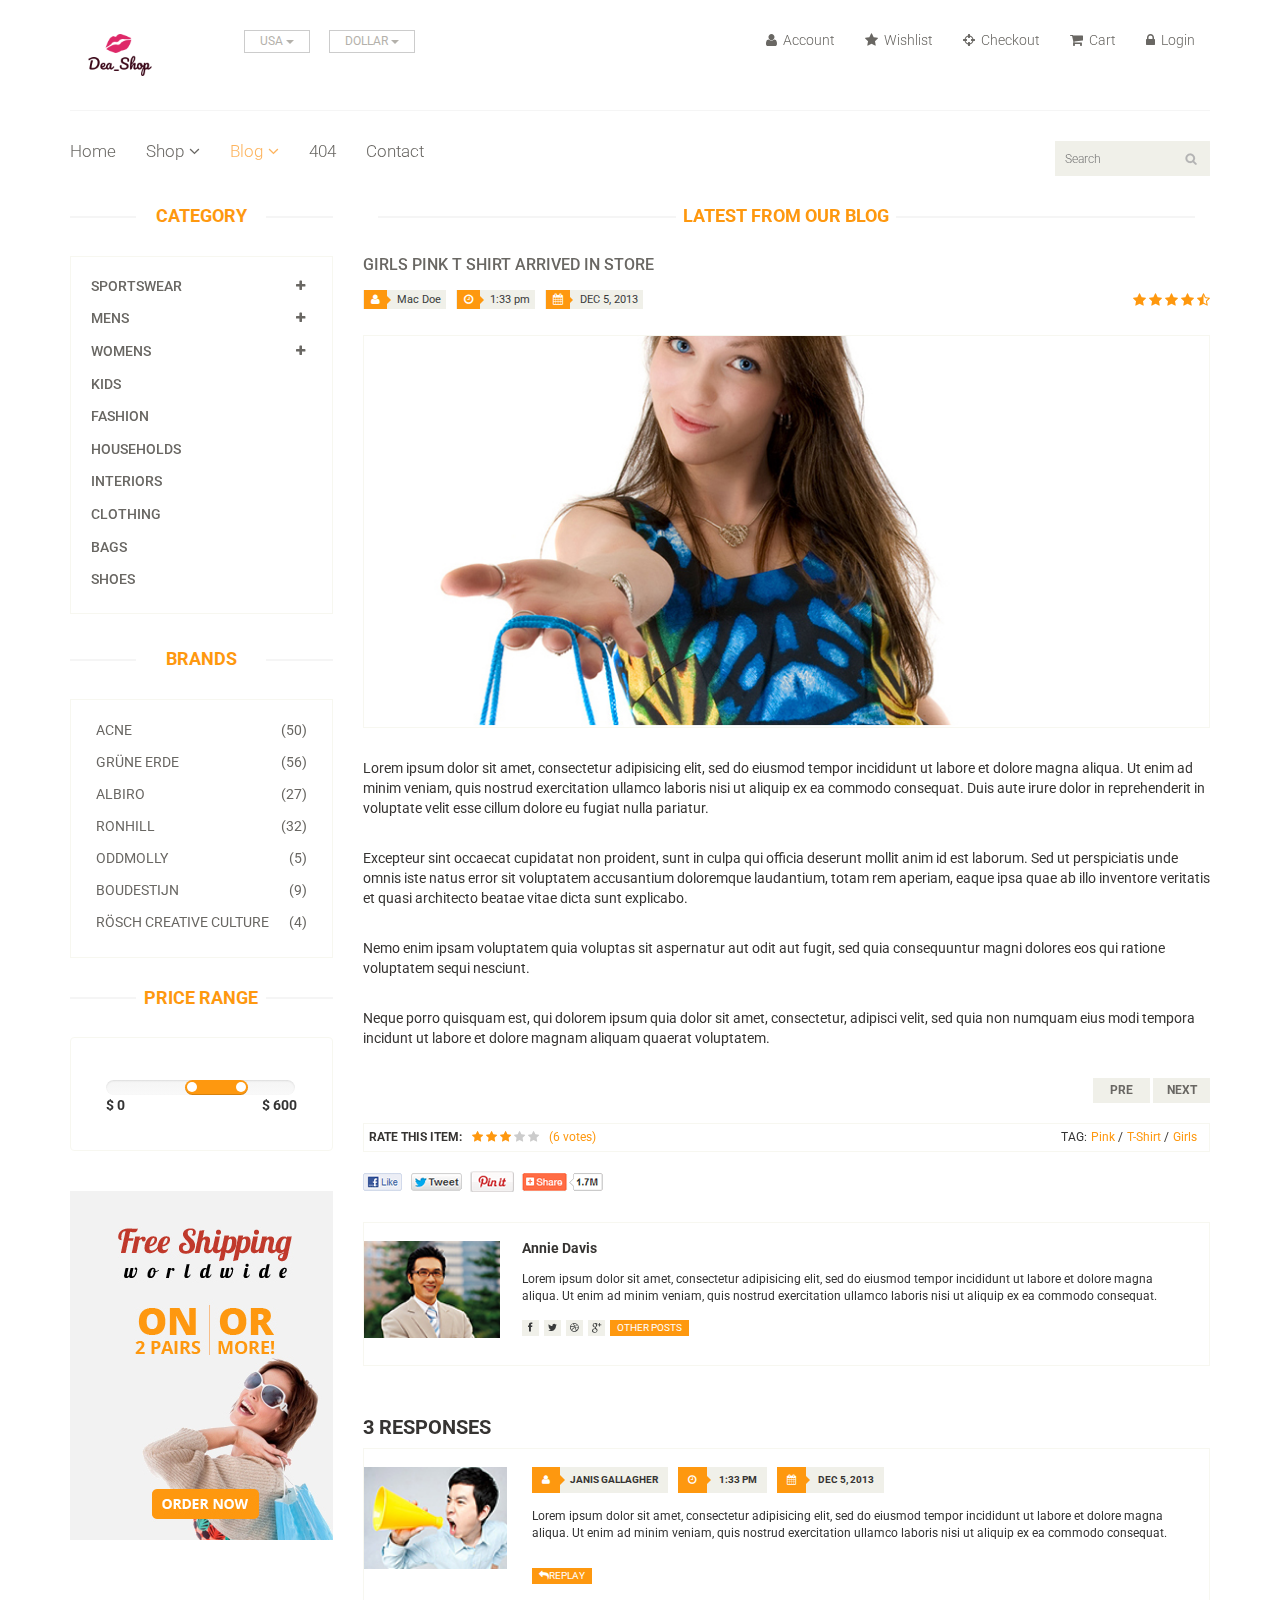
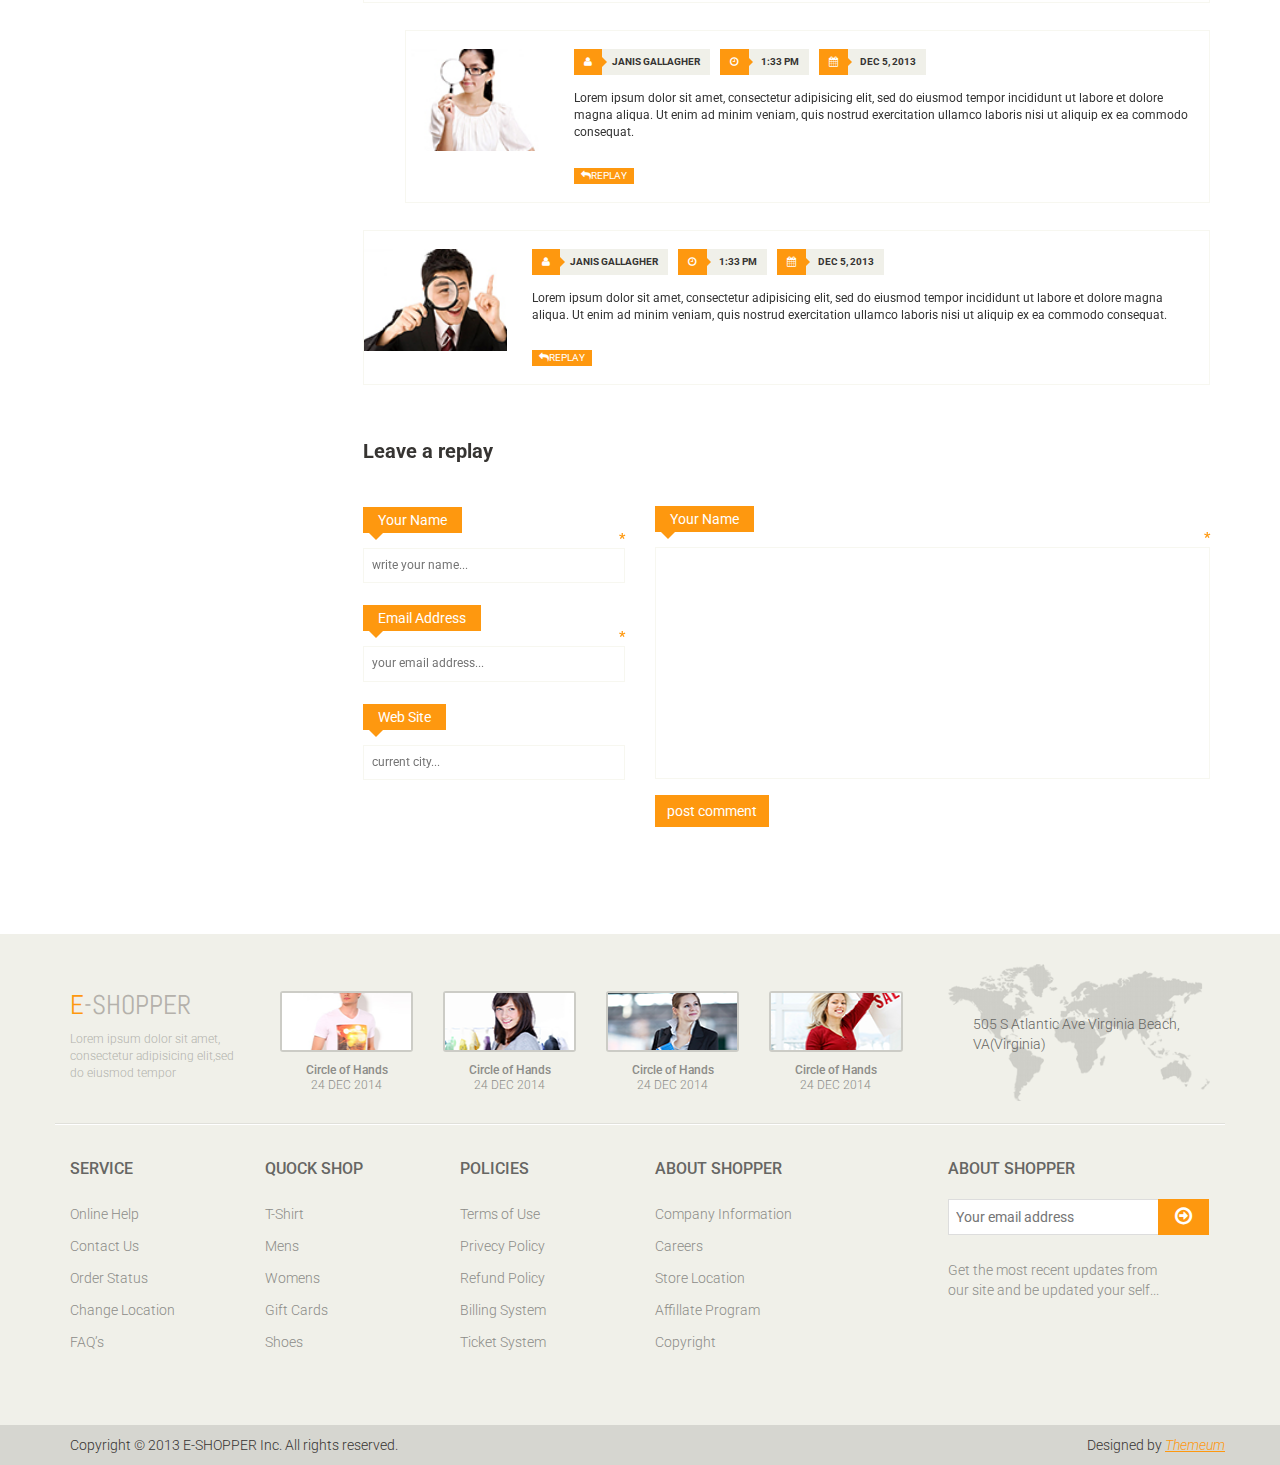
==== blog-single.html @ 7dd2d056 "Add files via upload" ====
<!DOCTYPE html>
<html lang="en">
<head>
    <meta charset="utf-8">
    <meta name="viewport" content="width=device-width, initial-scale=1.0">
    <meta name="description" content="">
    <meta name="author" content="">
    <title>Blog Single | E-Shopper</title>
    <link href="css/bootstrap.min.css" rel="stylesheet">
    <link href="css/font-awesome.min.css" rel="stylesheet">
    <link href="css/prettyPhoto.css" rel="stylesheet">
    <link href="css/price-range.css" rel="stylesheet">
    <link href="css/animate.css" rel="stylesheet">
	<link href="css/main.css" rel="stylesheet">
	<link href="css/responsive.css" rel="stylesheet">
    <!--[if lt IE 9]>
    <script src="js/html5shiv.js"></script>
    <script src="js/respond.min.js"></script>
    <![endif]-->       
    <link rel="shortcut icon" href="images/ico/favicon.ico">
    <link rel="apple-touch-icon-precomposed" sizes="144x144" href="images/ico/apple-touch-icon-144-precomposed.png">
    <link rel="apple-touch-icon-precomposed" sizes="114x114" href="images/ico/apple-touch-icon-114-precomposed.png">
    <link rel="apple-touch-icon-precomposed" sizes="72x72" href="images/ico/apple-touch-icon-72-precomposed.png">
    <link rel="apple-touch-icon-precomposed" href="images/ico/apple-touch-icon-57-precomposed.png">
</head><!--/head-->

<body>
	<header id="header"><!--header-->
		<div class="header-middle"><!--header-middle-->
			<div class="container">
				<div class="row">
					<div class="col-md-4 clearfix">
						<div class="logo pull-left">
							<a href="index.html"><img src="./images/logo-toko.png" id="logo-sizing" alt="" /></a>
						</div>
						<div class="btn-group pull-right clearfix">
							<div class="btn-group">
								<button type="button" class="btn btn-default dropdown-toggle usa" data-toggle="dropdown">
									USA
									<span class="caret"></span>
								</button>
								<ul class="dropdown-menu">
									<li><a href="">Asia</a></li>
									<li><a href="">Eropa</a></li>
								</ul>
							</div>
							
							<div class="btn-group">
								<button type="button" class="btn btn-default dropdown-toggle usa" data-toggle="dropdown">
									DOLLAR
									<span class="caret"></span>
								</button>
								<ul class="dropdown-menu">
									<li><a href="">USD</a></li>
									<li><a href="">Pound</a></li>
								</ul>
							</div>
						</div>
					</div>
					<div class="col-md-8 clearfix">
						<div class="shop-menu clearfix pull-right">
							<ul class="nav navbar-nav">
								<li><a href=""><i class="fa fa-user"></i> Account</a></li>
								<li><a href=""><i class="fa fa-star"></i> Wishlist</a></li>
								<li><a href="checkout.html"><i class="fa fa-crosshairs"></i> Checkout</a></li>
								<li><a href="cart.html"><i class="fa fa-shopping-cart"></i> Cart</a></li>
								<li><a href="login.html"><i class="fa fa-lock"></i> Login</a></li>
							</ul>
						</div>
					</div>
				</div>
			</div>
		</div><!--/header-middle-->
	
		<div class="header-bottom"><!--header-bottom-->
			<div class="container">
				<div class="row">
					<div class="col-sm-9">
						<div class="navbar-header">
							<button type="button" class="navbar-toggle" data-toggle="collapse" data-target=".navbar-collapse">
								<span class="sr-only">Toggle navigation</span>
								<span class="icon-bar"></span>
								<span class="icon-bar"></span>
								<span class="icon-bar"></span>
							</button>
						</div>
						<div class="mainmenu pull-left">
							<ul class="nav navbar-nav collapse navbar-collapse">
								<li><a href="index.html">Home</a></li>
								<li class="dropdown"><a href="#">Shop<i class="fa fa-angle-down"></i></a>
                                    <ul role="menu" class="sub-menu">
                                        <li><a href="shop.html">Products</a></li>
										<li><a href="product-details.html">Product Details</a></li> 
										<li><a href="checkout.html">Checkout</a></li> 
										<li><a href="cart.html">Cart</a></li> 
										<li><a href="login.html">Login</a></li> 
                                    </ul>
                                </li> 
								<li class="dropdown"><a href="#" class="active">Blog<i class="fa fa-angle-down"></i></a>
                                    <ul role="menu" class="sub-menu">
                                        <li><a href="blog.html">Blog List</a></li>
										<li><a href="blog-single.html" class="active">Blog Single</a></li>
                                    </ul>
                                </li> 
								<li><a href="404.html">404</a></li>
								<li><a href="contact-us.html">Contact</a></li>
							</ul>
						</div>
					</div>
					<div class="col-sm-3">
						<div class="search_box pull-right">
							<input type="text" placeholder="Search"/>
						</div>
					</div>
				</div>
			</div>
		</div><!--/header-bottom-->
	</header><!--/header-->
	
	<section>
		<div class="container">
			<div class="row">
				<div class="col-sm-3">
					<div class="left-sidebar">
						<h2>Category</h2>
						<div class="panel-group category-products" id="accordian"><!--category-productsr-->
							<div class="panel panel-default">
								<div class="panel-heading">
									<h4 class="panel-title">
										<a data-toggle="collapse" data-parent="#accordian" href="#sportswear">
											<span class="badge pull-right"><i class="fa fa-plus"></i></span>
											Sportswear
										</a>
									</h4>
								</div>
								<div id="sportswear" class="panel-collapse collapse">
									<div class="panel-body">
										<ul>
											<li><a href="">Nike </a></li>
											<li><a href="">Under Armour </a></li>
											<li><a href="">Adidas </a></li>
											<li><a href="">Puma</a></li>
											<li><a href="">ASICS </a></li>
										</ul>
									</div>
								</div>
							</div>
							<div class="panel panel-default">
								<div class="panel-heading">
									<h4 class="panel-title">
										<a data-toggle="collapse" data-parent="#accordian" href="#mens">
											<span class="badge pull-right"><i class="fa fa-plus"></i></span>
											Mens
										</a>
									</h4>
								</div>
								<div id="mens" class="panel-collapse collapse">
									<div class="panel-body">
										<ul>
											<li><a href="">Fendi</a></li>
											<li><a href="">Guess</a></li>
											<li><a href="">Valentino</a></li>
											<li><a href="">Dior</a></li>
											<li><a href="">Versace</a></li>
											<li><a href="">Armani</a></li>
											<li><a href="">Prada</a></li>
											<li><a href="">Dolce and Gabbana</a></li>
											<li><a href="">Chanel</a></li>
											<li><a href="">Gucci</a></li>
										</ul>
									</div>
								</div>
							</div>
							
							<div class="panel panel-default">
								<div class="panel-heading">
									<h4 class="panel-title">
										<a data-toggle="collapse" data-parent="#accordian" href="#womens">
											<span class="badge pull-right"><i class="fa fa-plus"></i></span>
											Womens
										</a>
									</h4>
								</div>
								<div id="womens" class="panel-collapse collapse">
									<div class="panel-body">
										<ul>
											<li><a href="">Fendi</a></li>
											<li><a href="">Guess</a></li>
											<li><a href="">Valentino</a></li>
											<li><a href="">Dior</a></li>
											<li><a href="">Versace</a></li>
										</ul>
									</div>
								</div>
							</div>
							<div class="panel panel-default">
								<div class="panel-heading">
									<h4 class="panel-title"><a href="#">Kids</a></h4>
								</div>
							</div>
							<div class="panel panel-default">
								<div class="panel-heading">
									<h4 class="panel-title"><a href="#">Fashion</a></h4>
								</div>
							</div>
							<div class="panel panel-default">
								<div class="panel-heading">
									<h4 class="panel-title"><a href="#">Households</a></h4>
								</div>
							</div>
							<div class="panel panel-default">
								<div class="panel-heading">
									<h4 class="panel-title"><a href="#">Interiors</a></h4>
								</div>
							</div>
							<div class="panel panel-default">
								<div class="panel-heading">
									<h4 class="panel-title"><a href="#">Clothing</a></h4>
								</div>
							</div>
							<div class="panel panel-default">
								<div class="panel-heading">
									<h4 class="panel-title"><a href="#">Bags</a></h4>
								</div>
							</div>
							<div class="panel panel-default">
								<div class="panel-heading">
									<h4 class="panel-title"><a href="#">Shoes</a></h4>
								</div>
							</div>
						</div><!--/category-products-->
					
						<div class="brands_products"><!--brands_products-->
							<h2>Brands</h2>
							<div class="brands-name">
								<ul class="nav nav-pills nav-stacked">
									<li><a href=""> <span class="pull-right">(50)</span>Acne</a></li>
									<li><a href=""> <span class="pull-right">(56)</span>Grüne Erde</a></li>
									<li><a href=""> <span class="pull-right">(27)</span>Albiro</a></li>
									<li><a href=""> <span class="pull-right">(32)</span>Ronhill</a></li>
									<li><a href=""> <span class="pull-right">(5)</span>Oddmolly</a></li>
									<li><a href=""> <span class="pull-right">(9)</span>Boudestijn</a></li>
									<li><a href=""> <span class="pull-right">(4)</span>Rösch creative culture</a></li>
								</ul>
							</div>
						</div><!--/brands_products-->
						
						<div class="price-range"><!--price-range-->
							<h2>Price Range</h2>
							<div class="well">
								 <input type="text" class="span2" value="" data-slider-min="0" data-slider-max="600" data-slider-step="5" data-slider-value="[250,450]" id="sl2" ><br />
								 <b>$ 0</b> <b class="pull-right">$ 600</b>
							</div>
						</div><!--/price-range-->
						
						<div class="shipping text-center"><!--shipping-->
							<img src="images/home/shipping.jpg" alt="" />
						</div><!--/shipping-->
					</div>
				</div>
				<div class="col-sm-9">
					<div class="blog-post-area">
						<h2 class="title text-center">Latest From our Blog</h2>
						<div class="single-blog-post">
							<h3>Girls Pink T Shirt arrived in store</h3>
							<div class="post-meta">
								<ul>
									<li><i class="fa fa-user"></i> Mac Doe</li>
									<li><i class="fa fa-clock-o"></i> 1:33 pm</li>
									<li><i class="fa fa-calendar"></i> DEC 5, 2013</li>
								</ul>
								<span>
									<i class="fa fa-star"></i>
									<i class="fa fa-star"></i>
									<i class="fa fa-star"></i>
									<i class="fa fa-star"></i>
									<i class="fa fa-star-half-o"></i>
								</span>
							</div>
							<a href="">
								<img src="images/blog/blog-one.jpg" alt="">
							</a>
							<p>
								Lorem ipsum dolor sit amet, consectetur adipisicing elit, sed do eiusmod tempor incididunt ut labore et dolore magna aliqua. Ut enim ad minim veniam, quis nostrud exercitation ullamco laboris nisi ut aliquip ex ea commodo consequat. Duis aute irure dolor in reprehenderit in voluptate velit esse cillum dolore eu fugiat nulla pariatur.</p> <br>

							<p>
								Excepteur sint occaecat cupidatat non proident, sunt in culpa qui officia deserunt mollit anim id est laborum. Sed ut perspiciatis unde omnis iste natus error sit voluptatem accusantium doloremque laudantium, totam rem aperiam, eaque ipsa quae ab illo inventore veritatis et quasi architecto beatae vitae dicta sunt explicabo.</p> <br>

							<p>
								Nemo enim ipsam voluptatem quia voluptas sit aspernatur aut odit aut fugit, sed quia consequuntur magni dolores eos qui ratione voluptatem sequi nesciunt.</p> <br>

							<p>
								Neque porro quisquam est, qui dolorem ipsum quia dolor sit amet, consectetur, adipisci velit, sed quia non numquam eius modi tempora incidunt ut labore et dolore magnam aliquam quaerat voluptatem.
							</p>
							<div class="pager-area">
								<ul class="pager pull-right">
									<li><a href="#">Pre</a></li>
									<li><a href="#">Next</a></li>
								</ul>
							</div>
						</div>
					</div><!--/blog-post-area-->

					<div class="rating-area">
						<ul class="ratings">
							<li class="rate-this">Rate this item:</li>
							<li>
								<i class="fa fa-star color"></i>
								<i class="fa fa-star color"></i>
								<i class="fa fa-star color"></i>
								<i class="fa fa-star"></i>
								<i class="fa fa-star"></i>
							</li>
							<li class="color">(6 votes)</li>
						</ul>
						<ul class="tag">
							<li>TAG:</li>
							<li><a class="color" href="">Pink <span>/</span></a></li>
							<li><a class="color" href="">T-Shirt <span>/</span></a></li>
							<li><a class="color" href="">Girls</a></li>
						</ul>
					</div><!--/rating-area-->

					<div class="socials-share">
						<a href=""><img src="images/blog/socials.png" alt=""></a>
					</div><!--/socials-share-->

					<div class="media commnets">
						<a class="pull-left" href="#">
							<img class="media-object" src="images/blog/man-one.jpg" alt="">
						</a>
						<div class="media-body">
							<h4 class="media-heading">Annie Davis</h4>
							<p>Lorem ipsum dolor sit amet, consectetur adipisicing elit, sed do eiusmod tempor incididunt ut labore et dolore magna aliqua.  Ut enim ad minim veniam, quis nostrud exercitation ullamco laboris nisi ut aliquip ex ea commodo consequat.</p>
							<div class="blog-socials">
								<ul>
									<li><a href=""><i class="fa fa-facebook"></i></a></li>
									<li><a href=""><i class="fa fa-twitter"></i></a></li>
									<li><a href=""><i class="fa fa-dribbble"></i></a></li>
									<li><a href=""><i class="fa fa-google-plus"></i></a></li>
								</ul>
								<a class="btn btn-primary" href="">Other Posts</a>
							</div>
						</div>
					</div><!--Comments-->
					<div class="response-area">
						<h2>3 RESPONSES</h2>
						<ul class="media-list">
							<li class="media">
								
								<a class="pull-left" href="#">
									<img class="media-object" src="images/blog/man-two.jpg" alt="">
								</a>
								<div class="media-body">
									<ul class="sinlge-post-meta">
										<li><i class="fa fa-user"></i>Janis Gallagher</li>
										<li><i class="fa fa-clock-o"></i> 1:33 pm</li>
										<li><i class="fa fa-calendar"></i> DEC 5, 2013</li>
									</ul>
									<p>Lorem ipsum dolor sit amet, consectetur adipisicing elit, sed do eiusmod tempor incididunt ut labore et dolore magna aliqua.  Ut enim ad minim veniam, quis nostrud exercitation ullamco laboris nisi ut aliquip ex ea commodo consequat.</p>
									<a class="btn btn-primary" href=""><i class="fa fa-reply"></i>Replay</a>
								</div>
							</li>
							<li class="media second-media">
								<a class="pull-left" href="#">
									<img class="media-object" src="images/blog/man-three.jpg" alt="">
								</a>
								<div class="media-body">
									<ul class="sinlge-post-meta">
										<li><i class="fa fa-user"></i>Janis Gallagher</li>
										<li><i class="fa fa-clock-o"></i> 1:33 pm</li>
										<li><i class="fa fa-calendar"></i> DEC 5, 2013</li>
									</ul>
									<p>Lorem ipsum dolor sit amet, consectetur adipisicing elit, sed do eiusmod tempor incididunt ut labore et dolore magna aliqua.  Ut enim ad minim veniam, quis nostrud exercitation ullamco laboris nisi ut aliquip ex ea commodo consequat.</p>
									<a class="btn btn-primary" href=""><i class="fa fa-reply"></i>Replay</a>
								</div>
							</li>
							<li class="media">
								<a class="pull-left" href="#">
									<img class="media-object" src="images/blog/man-four.jpg" alt="">
								</a>
								<div class="media-body">
									<ul class="sinlge-post-meta">
										<li><i class="fa fa-user"></i>Janis Gallagher</li>
										<li><i class="fa fa-clock-o"></i> 1:33 pm</li>
										<li><i class="fa fa-calendar"></i> DEC 5, 2013</li>
									</ul>
									<p>Lorem ipsum dolor sit amet, consectetur adipisicing elit, sed do eiusmod tempor incididunt ut labore et dolore magna aliqua.  Ut enim ad minim veniam, quis nostrud exercitation ullamco laboris nisi ut aliquip ex ea commodo consequat.</p>
									<a class="btn btn-primary" href=""><i class="fa fa-reply"></i>Replay</a>
								</div>
							</li>
						</ul>					
					</div><!--/Response-area-->
					<div class="replay-box">
						<div class="row">
							<div class="col-sm-4">
								<h2>Leave a replay</h2>
								<form>
									<div class="blank-arrow">
										<label>Your Name</label>
									</div>
									<span>*</span>
									<input type="text" placeholder="write your name...">
									<div class="blank-arrow">
										<label>Email Address</label>
									</div>
									<span>*</span>
									<input type="email" placeholder="your email address...">
									<div class="blank-arrow">
										<label>Web Site</label>
									</div>
									<input type="email" placeholder="current city...">
								</form>
							</div>
							<div class="col-sm-8">
								<div class="text-area">
									<div class="blank-arrow">
										<label>Your Name</label>
									</div>
									<span>*</span>
									<textarea name="message" rows="11"></textarea>
									<a class="btn btn-primary" href="">post comment</a>
								</div>
							</div>
						</div>
					</div><!--/Repaly Box-->
				</div>	
			</div>
		</div>
	</section>
	
	<footer id="footer"><!--Footer-->
		<div class="footer-top">
			<div class="container">
				<div class="row">
					<div class="col-sm-2">
						<div class="companyinfo">
							<h2><span>e</span>-shopper</h2>
							<p>Lorem ipsum dolor sit amet, consectetur adipisicing elit,sed do eiusmod tempor</p>
						</div>
					</div>
					<div class="col-sm-7">
						<div class="col-sm-3">
							<div class="video-gallery text-center">
								<a href="#">
									<div class="iframe-img">
										<img src="images/home/iframe1.png" alt="" />
									</div>
									<div class="overlay-icon">
										<i class="fa fa-play-circle-o"></i>
									</div>
								</a>
								<p>Circle of Hands</p>
								<h2>24 DEC 2014</h2>
							</div>
						</div>
						
						<div class="col-sm-3">
							<div class="video-gallery text-center">
								<a href="#">
									<div class="iframe-img">
										<img src="images/home/iframe2.png" alt="" />
									</div>
									<div class="overlay-icon">
										<i class="fa fa-play-circle-o"></i>
									</div>
								</a>
								<p>Circle of Hands</p>
								<h2>24 DEC 2014</h2>
							</div>
						</div>
						
						<div class="col-sm-3">
							<div class="video-gallery text-center">
								<a href="#">
									<div class="iframe-img">
										<img src="images/home/iframe3.png" alt="" />
									</div>
									<div class="overlay-icon">
										<i class="fa fa-play-circle-o"></i>
									</div>
								</a>
								<p>Circle of Hands</p>
								<h2>24 DEC 2014</h2>
							</div>
						</div>
						
						<div class="col-sm-3">
							<div class="video-gallery text-center">
								<a href="#">
									<div class="iframe-img">
										<img src="images/home/iframe4.png" alt="" />
									</div>
									<div class="overlay-icon">
										<i class="fa fa-play-circle-o"></i>
									</div>
								</a>
								<p>Circle of Hands</p>
								<h2>24 DEC 2014</h2>
							</div>
						</div>
					</div>
					<div class="col-sm-3">
						<div class="address">
							<img src="images/home/map.png" alt="" />
							<p>505 S Atlantic Ave Virginia Beach, VA(Virginia)</p>
						</div>
					</div>
				</div>
			</div>
		</div>
		
		<div class="footer-widget">
			<div class="container">
				<div class="row">
					<div class="col-sm-2">
						<div class="single-widget">
							<h2>Service</h2>
							<ul class="nav nav-pills nav-stacked">
								<li><a href="">Online Help</a></li>
								<li><a href="">Contact Us</a></li>
								<li><a href="">Order Status</a></li>
								<li><a href="">Change Location</a></li>
								<li><a href="">FAQ’s</a></li>
							</ul>
						</div>
					</div>
					<div class="col-sm-2">
						<div class="single-widget">
							<h2>Quock Shop</h2>
							<ul class="nav nav-pills nav-stacked">
								<li><a href="">T-Shirt</a></li>
								<li><a href="">Mens</a></li>
								<li><a href="">Womens</a></li>
								<li><a href="">Gift Cards</a></li>
								<li><a href="">Shoes</a></li>
							</ul>
						</div>
					</div>
					<div class="col-sm-2">
						<div class="single-widget">
							<h2>Policies</h2>
							<ul class="nav nav-pills nav-stacked">
								<li><a href="">Terms of Use</a></li>
								<li><a href="">Privecy Policy</a></li>
								<li><a href="">Refund Policy</a></li>
								<li><a href="">Billing System</a></li>
								<li><a href="">Ticket System</a></li>
							</ul>
						</div>
					</div>
					<div class="col-sm-2">
						<div class="single-widget">
							<h2>About Shopper</h2>
							<ul class="nav nav-pills nav-stacked">
								<li><a href="">Company Information</a></li>
								<li><a href="">Careers</a></li>
								<li><a href="">Store Location</a></li>
								<li><a href="">Affillate Program</a></li>
								<li><a href="">Copyright</a></li>
							</ul>
						</div>
					</div>
					<div class="col-sm-3 col-sm-offset-1">
						<div class="single-widget">
							<h2>About Shopper</h2>
							<form action="#" class="searchform">
								<input type="text" placeholder="Your email address" />
								<button type="submit" class="btn btn-default"><i class="fa fa-arrow-circle-o-right"></i></button>
								<p>Get the most recent updates from <br />our site and be updated your self...</p>
							</form>
						</div>
					</div>
					
				</div>
			</div>
		</div>
		
		<div class="footer-bottom">
			<div class="container">
				<div class="row">
					<p class="pull-left">Copyright © 2013 E-SHOPPER Inc. All rights reserved.</p>
					<p class="pull-right">Designed by <span><a target="_blank" href="http://www.themeum.com">Themeum</a></span></p>
				</div>
			</div>
		</div>
		
	</footer><!--/Footer-->
	

  
    <script src="js/jquery.js"></script>
	<script src="js/price-range.js"></script>
	<script src="js/jquery.scrollUp.min.js"></script>
	<script src="js/bootstrap.min.js"></script>
    <script src="js/jquery.prettyPhoto.js"></script>
    <script src="js/main.js"></script>
</body>
</html>
---- css/prettyPhoto.css ----
div.pp_default .pp_top,div.pp_default .pp_top .pp_middle,div.pp_default .pp_top .pp_left,div.pp_default .pp_top .pp_right,div.pp_default .pp_bottom,div.pp_default .pp_bottom .pp_left,div.pp_default .pp_bottom .pp_middle,div.pp_default .pp_bottom .pp_right{height:13px}
div.pp_default .pp_top .pp_left{background:url(../images/prettyPhoto/default/sprite.png) -78px -93px no-repeat}
div.pp_default .pp_top .pp_middle{background:url(../images/prettyPhoto/default/sprite_x.png) top left repeat-x}
div.pp_default .pp_top .pp_right{background:url(../images/prettyPhoto/default/sprite.png) -112px -93px no-repeat}
div.pp_default .pp_content .ppt{color:#f8f8f8}
div.pp_default .pp_content_container .pp_left{background:url(../images/prettyPhoto/default/sprite_y.png) -7px 0 repeat-y;padding-left:13px}
div.pp_default .pp_content_container .pp_right{background:url(../images/prettyPhoto/default/sprite_y.png) top right repeat-y;padding-right:13px}
div.pp_default .pp_next:hover{background:url(../images/prettyPhoto/default/sprite_next.png) center right no-repeat;cursor:pointer}
div.pp_default .pp_previous:hover{background:url(../images/prettyPhoto/default/sprite_prev.png) center left no-repeat;cursor:pointer}
div.pp_default .pp_expand{background:url(../images/prettyPhoto/default/sprite.png) 0 -29px no-repeat;cursor:pointer;width:28px;height:28px}
div.pp_default .pp_expand:hover{background:url(../images/prettyPhoto/default/sprite.png) 0 -56px no-repeat;cursor:pointer}
div.pp_default .pp_contract{background:url(../images/prettyPhoto/default/sprite.png) 0 -84px no-repeat;cursor:pointer;width:28px;height:28px}
div.pp_default .pp_contract:hover{background:url(../images/prettyPhoto/default/sprite.png) 0 -113px no-repeat;cursor:pointer}
div.pp_default .pp_close{width:30px;height:30px;background:url(../images/prettyPhoto/default/sprite.png) 2px 1px no-repeat;cursor:pointer}
div.pp_default .pp_gallery ul li a{background:url(../images/prettyPhoto/default/default_thumb.png) center center #f8f8f8;border:1px solid #aaa}
div.pp_default .pp_social{margin-top:7px}
div.pp_default .pp_gallery a.pp_arrow_previous,div.pp_default .pp_gallery a.pp_arrow_next{position:static;left:auto}
div.pp_default .pp_nav .pp_play,div.pp_default .pp_nav .pp_pause{background:url(../images/prettyPhoto/default/sprite.png) -51px 1px no-repeat;height:30px;width:30px}
div.pp_default .pp_nav .pp_pause{background-position:-51px -29px}
div.pp_default a.pp_arrow_previous,div.pp_default a.pp_arrow_next{background:url(../images/prettyPhoto/default/sprite.png) -31px -3px no-repeat;height:20px;width:20px;margin:4px 0 0}
div.pp_default a.pp_arrow_next{left:52px;background-position:-82px -3px}
div.pp_default .pp_content_container .pp_details{margin-top:5px}
div.pp_default .pp_nav{clear:none;height:30px;width:110px;position:relative}
div.pp_default .pp_nav .currentTextHolder{font-family:Georgia;font-style:italic;color:#999;font-size:11px;left:75px;line-height:25px;position:absolute;top:2px;margin:0;padding:0 0 0 10px}
div.pp_default .pp_close:hover,div.pp_default .pp_nav .pp_play:hover,div.pp_default .pp_nav .pp_pause:hover,div.pp_default .pp_arrow_next:hover,div.pp_default .pp_arrow_previous:hover{opacity:0.7}
div.pp_default .pp_description{font-size:11px;font-weight:700;line-height:14px;margin:5px 50px 5px 0}
div.pp_default .pp_bottom .pp_left{background:url(../images/prettyPhoto/default/sprite.png) -78px -127px no-repeat}
div.pp_default .pp_bottom .pp_middle{background:url(../images/prettyPhoto/default/sprite_x.png) bottom left repeat-x}
div.pp_default .pp_bottom .pp_right{background:url(../images/prettyPhoto/default/sprite.png) -112px -127px no-repeat}
div.pp_default .pp_loaderIcon{background:url(../images/prettyPhoto/default/loader.gif) center center no-repeat}
div.light_rounded .pp_top .pp_left{background:url(../images/prettyPhoto/light_rounded/sprite.png) -88px -53px no-repeat}
div.light_rounded .pp_top .pp_right{background:url(../images/prettyPhoto/light_rounded/sprite.png) -110px -53px no-repeat}
div.light_rounded .pp_next:hover{background:url(../images/prettyPhoto/light_rounded/btnNext.png) center right no-repeat;cursor:pointer}
div.light_rounded .pp_previous:hover{background:url(../images/prettyPhoto/light_rounded/btnPrevious.png) center left no-repeat;cursor:pointer}
div.light_rounded .pp_expand{background:url(../images/prettyPhoto/light_rounded/sprite.png) -31px -26px no-repeat;cursor:pointer}
div.light_rounded .pp_expand:hover{background:url(../images/prettyPhoto/light_rounded/sprite.png) -31px -47px no-repeat;cursor:pointer}
div.light_rounded .pp_contract{background:url(../images/prettyPhoto/light_rounded/sprite.png) 0 -26px no-repeat;cursor:pointer}
div.light_rounded .pp_contract:hover{background:url(../images/prettyPhoto/light_rounded/sprite.png) 0 -47px no-repeat;cursor:pointer}
div.light_rounded .pp_close{width:75px;height:22px;background:url(../images/prettyPhoto/light_rounded/sprite.png) -1px -1px no-repeat;cursor:pointer}
div.light_rounded .pp_nav .pp_play{background:url(../images/prettyPhoto/light_rounded/sprite.png) -1px -100px no-repeat;height:15px;width:14px}
div.light_rounded .pp_nav .pp_pause{background:url(../images/prettyPhoto/light_rounded/sprite.png) -24px -100px no-repeat;height:15px;width:14px}
div.light_rounded .pp_arrow_previous{background:url(../images/prettyPhoto/light_rounded/sprite.png) 0 -71px no-repeat}
div.light_rounded .pp_arrow_next{background:url(../images/prettyPhoto/light_rounded/sprite.png) -22px -71px no-repeat}
div.light_rounded .pp_bottom .pp_left{background:url(../images/prettyPhoto/light_rounded/sprite.png) -88px -80px no-repeat}
div.light_rounded .pp_bottom .pp_right{background:url(../images/prettyPhoto/light_rounded/sprite.png) -110px -80px no-repeat}
div.dark_rounded .pp_top .pp_left{background:url(../images/prettyPhoto/dark_rounded/sprite.png) -88px -53px no-repeat}
div.dark_rounded .pp_top .pp_right{background:url(../images/prettyPhoto/dark_rounded/sprite.png) -110px -53px no-repeat}
div.dark_rounded .pp_content_container .pp_left{background:url(../images/prettyPhoto/dark_rounded/contentPattern.png) top left repeat-y}
div.dark_rounded .pp_content_container .pp_right{background:url(../images/prettyPhoto/dark_rounded/contentPattern.png) top right repeat-y}
div.dark_rounded .pp_next:hover{background:url(../images/prettyPhoto/dark_rounded/btnNext.png) center right no-repeat;cursor:pointer}
div.dark_rounded .pp_previous:hover{background:url(../images/prettyPhoto/dark_rounded/btnPrevious.png) center left no-repeat;cursor:pointer}
div.dark_rounded .pp_expand{background:url(../images/prettyPhoto/dark_rounded/sprite.png) -31px -26px no-repeat;cursor:pointer}
div.dark_rounded .pp_expand:hover{background:url(../images/prettyPhoto/dark_rounded/sprite.png) -31px -47px no-repeat;cursor:pointer}
div.dark_rounded .pp_contract{background:url(../images/prettyPhoto/dark_rounded/sprite.png) 0 -26px no-repeat;cursor:pointer}
div.dark_rounded .pp_contract:hover{background:url(../images/prettyPhoto/dark_rounded/sprite.png) 0 -47px no-repeat;cursor:pointer}
div.dark_rounded .pp_close{width:75px;height:22px;background:url(../images/prettyPhoto/dark_rounded/sprite.png) -1px -1px no-repeat;cursor:pointer}
div.dark_rounded .pp_description{margin-right:85px;color:#fff}
div.dark_rounded .pp_nav .pp_play{background:url(../images/prettyPhoto/dark_rounded/sprite.png) -1px -100px no-repeat;height:15px;width:14px}
div.dark_rounded .pp_nav .pp_pause{background:url(../images/prettyPhoto/dark_rounded/sprite.png) -24px -100px no-repeat;height:15px;width:14px}
div.dark_rounded .pp_arrow_previous{background:url(../images/prettyPhoto/dark_rounded/sprite.png) 0 -71px no-repeat}
div.dark_rounded .pp_arrow_next{background:url(../images/prettyPhoto/dark_rounded/sprite.png) -22px -71px no-repeat}
div.dark_rounded .pp_bottom .pp_left{background:url(../images/prettyPhoto/dark_rounded/sprite.png) -88px -80px no-repeat}
div.dark_rounded .pp_bottom .pp_right{background:url(../images/prettyPhoto/dark_rounded/sprite.png) -110px -80px no-repeat}
div.dark_rounded .pp_loaderIcon{background:url(../images/prettyPhoto/dark_rounded/loader.gif) center center no-repeat}
div.dark_square .pp_left,div.dark_square .pp_middle,div.dark_square .pp_right,div.dark_square .pp_content{background:#000}
div.dark_square .pp_description{color:#fff;margin:0 85px 0 0}
div.dark_square .pp_loaderIcon{background:url(../images/prettyPhoto/dark_square/loader.gif) center center no-repeat}
div.dark_square .pp_expand{background:url(../images/prettyPhoto/dark_square/sprite.png) -31px -26px no-repeat;cursor:pointer}
div.dark_square .pp_expand:hover{background:url(../images/prettyPhoto/dark_square/sprite.png) -31px -47px no-repeat;cursor:pointer}
div.dark_square .pp_contract{background:url(../images/prettyPhoto/dark_square/sprite.png) 0 -26px no-repeat;cursor:pointer}
div.dark_square .pp_contract:hover{background:url(../images/prettyPhoto/dark_square/sprite.png) 0 -47px no-repeat;cursor:pointer}
div.dark_square .pp_close{width:75px;height:22px;background:url(../images/prettyPhoto/dark_square/sprite.png) -1px -1px no-repeat;cursor:pointer}
div.dark_square .pp_nav{clear:none}
div.dark_square .pp_nav .pp_play{background:url(../images/prettyPhoto/dark_square/sprite.png) -1px -100px no-repeat;height:15px;width:14px}
div.dark_square .pp_nav .pp_pause{background:url(../images/prettyPhoto/dark_square/sprite.png) -24px -100px no-repeat;height:15px;width:14px}
div.dark_square .pp_arrow_previous{background:url(../images/prettyPhoto/dark_square/sprite.png) 0 -71px no-repeat}
div.dark_square .pp_arrow_next{background:url(../images/prettyPhoto/dark_square/sprite.png) -22px -71px no-repeat}
div.dark_square .pp_next:hover{background:url(../images/prettyPhoto/dark_square/btnNext.png) center right no-repeat;cursor:pointer}
div.dark_square .pp_previous:hover{background:url(../images/prettyPhoto/dark_square/btnPrevious.png) center left no-repeat;cursor:pointer}
div.light_square .pp_expand{background:url(../images/prettyPhoto/light_square/sprite.png) -31px -26px no-repeat;cursor:pointer}
div.light_square .pp_expand:hover{background:url(../images/prettyPhoto/light_square/sprite.png) -31px -47px no-repeat;cursor:pointer}
div.light_square .pp_contract{background:url(../images/prettyPhoto/light_square/sprite.png) 0 -26px no-repeat;cursor:pointer}
div.light_square .pp_contract:hover{background:url(../images/prettyPhoto/light_square/sprite.png) 0 -47px no-repeat;cursor:pointer}
div.light_square .pp_close{width:75px;height:22px;background:url(../images/prettyPhoto/light_square/sprite.png) -1px -1px no-repeat;cursor:pointer}
div.light_square .pp_nav .pp_play{background:url(../images/prettyPhoto/light_square/sprite.png) -1px -100px no-repeat;height:15px;width:14px}
div.light_square .pp_nav .pp_pause{background:url(../images/prettyPhoto/light_square/sprite.png) -24px -100px no-repeat;height:15px;width:14px}
div.light_square .pp_arrow_previous{background:url(../images/prettyPhoto/light_square/sprite.png) 0 -71px no-repeat}
div.light_square .pp_arrow_next{background:url(../images/prettyPhoto/light_square/sprite.png) -22px -71px no-repeat}
div.light_square .pp_next:hover{background:url(../images/prettyPhoto/light_square/btnNext.png) center right no-repeat;cursor:pointer}
div.light_square .pp_previous:hover{background:url(../images/prettyPhoto/light_square/btnPrevious.png) center left no-repeat;cursor:pointer}
div.facebook .pp_top .pp_left{background:url(../images/prettyPhoto/facebook/sprite.png) -88px -53px no-repeat}
div.facebook .pp_top .pp_middle{background:url(../images/prettyPhoto/facebook/contentPatternTop.png) top left repeat-x}
div.facebook .pp_top .pp_right{background:url(../images/prettyPhoto/facebook/sprite.png) -110px -53px no-repeat}
div.facebook .pp_content_container .pp_left{background:url(../images/prettyPhoto/facebook/contentPatternLeft.png) top left repeat-y}
div.facebook .pp_content_container .pp_right{background:url(../images/prettyPhoto/facebook/contentPatternRight.png) top right repeat-y}
div.facebook .pp_expand{background:url(../images/prettyPhoto/facebook/sprite.png) -31px -26px no-repeat;cursor:pointer}
div.facebook .pp_expand:hover{background:url(../images/prettyPhoto/facebook/sprite.png) -31px -47px no-repeat;cursor:pointer}
div.facebook .pp_contract{background:url(../images/prettyPhoto/facebook/sprite.png) 0 -26px no-repeat;cursor:pointer}
div.facebook .pp_contract:hover{background:url(../images/prettyPhoto/facebook/sprite.png) 0 -47px no-repeat;cursor:pointer}
div.facebook .pp_close{width:22px;height:22px;background:url(../images/prettyPhoto/facebook/sprite.png) -1px -1px no-repeat;cursor:pointer}
div.facebook .pp_description{margin:0 37px 0 0}
div.facebook .pp_loaderIcon{background:url(../images/prettyPhoto/facebook/loader.gif) center center no-repeat}
div.facebook .pp_arrow_previous{background:url(../images/prettyPhoto/facebook/sprite.png) 0 -71px no-repeat;height:22px;margin-top:0;width:22px}
div.facebook .pp_arrow_previous.disabled{background-position:0 -96px;cursor:default}
div.facebook .pp_arrow_next{background:url(../images/prettyPhoto/facebook/sprite.png) -32px -71px no-repeat;height:22px;margin-top:0;width:22px}
div.facebook .pp_arrow_next.disabled{background-position:-32px -96px;cursor:default}
div.facebook .pp_nav{margin-top:0}
div.facebook .pp_nav p{font-size:15px;padding:0 3px 0 4px}
div.facebook .pp_nav .pp_play{background:url(../images/prettyPhoto/facebook/sprite.png) -1px -123px no-repeat;height:22px;width:22px}
div.facebook .pp_nav .pp_pause{background:url(../images/prettyPhoto/facebook/sprite.png) -32px -123px no-repeat;height:22px;width:22px}
div.facebook .pp_next:hover{background:url(../images/prettyPhoto/facebook/btnNext.png) center right no-repeat;cursor:pointer}
div.facebook .pp_previous:hover{background:url(../images/prettyPhoto/facebook/btnPrevious.png) center left no-repeat;cursor:pointer}
div.facebook .pp_bottom .pp_left{background:url(../images/prettyPhoto/facebook/sprite.png) -88px -80px no-repeat}
div.facebook .pp_bottom .pp_middle{background:url(../images/prettyPhoto/facebook/contentPatternBottom.png) top left repeat-x}
div.facebook .pp_bottom .pp_right{background:url(../images/prettyPhoto/facebook/sprite.png) -110px -80px no-repeat}
div.pp_pic_holder a:focus{outline:none}
div.pp_overlay{background:#000;display:none;left:0;position:absolute;top:0;width:100%;z-index:9500}
div.pp_pic_holder{display:none;position:absolute;width:100px;z-index:10000}
.pp_content{height:40px;min-width:40px}
* html .pp_content{width:40px}
.pp_content_container{position:relative;text-align:left;width:100%}
.pp_content_container .pp_left{padding-left:20px}
.pp_content_container .pp_right{padding-right:20px}
.pp_content_container .pp_details{float:left;margin:10px 0 2px}
.pp_description{display:none;margin:0}
.pp_social{float:left;margin:0}
.pp_social .facebook{float:left;margin-left:5px;width:55px;overflow:hidden}
.pp_social .twitter{float:left}
.pp_nav{clear:right;float:left;margin:3px 10px 0 0}
.pp_nav p{float:left;white-space:nowrap;margin:2px 4px}
.pp_nav .pp_play,.pp_nav .pp_pause{float:left;margin-right:4px;text-indent:-10000px}
a.pp_arrow_previous,a.pp_arrow_next{display:block;float:left;height:15px;margin-top:3px;overflow:hidden;text-indent:-10000px;width:14px}
.pp_hoverContainer{position:absolute;top:0;width:100%;z-index:2000}
.pp_gallery{display:none;left:50%;margin-top:-50px;position:absolute;z-index:10000}
.pp_gallery div{float:left;overflow:hidden;position:relative}
.pp_gallery ul{float:left;height:35px;position:relative;white-space:nowrap;margin:0 0 0 5px;padding:0}
.pp_gallery ul a{border:1px rgba(0,0,0,0.5) solid;display:block;float:left;height:33px;overflow:hidden}
.pp_gallery ul a img{border:0}
.pp_gallery li{display:block;float:left;margin:0 5px 0 0;padding:0}
.pp_gallery li.default a{background:url(../images/prettyPhoto/facebook/default_thumbnail.gif) 0 0 no-repeat;display:block;height:33px;width:50px}
.pp_gallery .pp_arrow_previous,.pp_gallery .pp_arrow_next{margin-top:7px!important}
a.pp_next{background:url(../images/prettyPhoto/light_rounded/btnNext.png) 10000px 10000px no-repeat;display:block;float:right;height:100%;text-indent:-10000px;width:49%}
a.pp_previous{background:url(../images/prettyPhoto/light_rounded/btnNext.png) 10000px 10000px no-repeat;display:block;float:left;height:100%;text-indent:-10000px;width:49%}
a.pp_expand,a.pp_contract{cursor:pointer;display:none;height:20px;position:absolute;right:30px;text-indent:-10000px;top:10px;width:20px;z-index:20000}
a.pp_close{position:absolute;right:0;top:0;display:block;line-height:22px;text-indent:-10000px}
.pp_loaderIcon{display:block;height:24px;left:50%;position:absolute;top:50%;width:24px;margin:-12px 0 0 -12px}
#pp_full_res{line-height:1!important}
#pp_full_res .pp_inline{text-align:left}
#pp_full_res .pp_inline p{margin:0 0 15px}
div.ppt{color:#fff;display:none;font-size:17px;z-index:9999;margin:0 0 5px 15px}
div.pp_default .pp_content,div.light_rounded .pp_content{background-color:#fff}
div.pp_default #pp_full_res .pp_inline,div.light_rounded .pp_content .ppt,div.light_rounded #pp_full_res .pp_inline,div.light_square .pp_content .ppt,div.light_square #pp_full_res .pp_inline,div.facebook .pp_content .ppt,div.facebook #pp_full_res .pp_inline{color:#000}
div.pp_default .pp_gallery ul li a:hover,div.pp_default .pp_gallery ul li.selected a,.pp_gallery ul a:hover,.pp_gallery li.selected a{border-color:#fff}
div.pp_default .pp_details,div.light_rounded .pp_details,div.dark_rounded .pp_details,div.dark_square .pp_details,div.light_square .pp_details,div.facebook .pp_details{position:relative}
div.light_rounded .pp_top .pp_middle,div.light_rounded .pp_content_container .pp_left,div.light_rounded .pp_content_container .pp_right,div.light_rounded .pp_bottom .pp_middle,div.light_square .pp_left,div.light_square .pp_middle,div.light_square .pp_right,div.light_square .pp_content,div.facebook .pp_content{background:#fff}
div.light_rounded .pp_description,div.light_square .pp_description{margin-right:85px}
div.light_rounded .pp_gallery a.pp_arrow_previous,div.light_rounded .pp_gallery a.pp_arrow_next,div.dark_rounded .pp_gallery a.pp_arrow_previous,div.dark_rounded .pp_gallery a.pp_arrow_next,div.dark_square .pp_gallery a.pp_arrow_previous,div.dark_square .pp_gallery a.pp_arrow_next,div.light_square .pp_gallery a.pp_arrow_previous,div.light_square .pp_gallery a.pp_arrow_next{margin-top:12px!important}
div.light_rounded .pp_arrow_previous.disabled,div.dark_rounded .pp_arrow_previous.disabled,div.dark_square .pp_arrow_previous.disabled,div.light_square .pp_arrow_previous.disabled{background-position:0 -87px;cursor:default}
div.light_rounded .pp_arrow_next.disabled,div.dark_rounded .pp_arrow_next.disabled,div.dark_square .pp_arrow_next.disabled,div.light_square .pp_arrow_next.disabled{background-position:-22px -87px;cursor:default}
div.light_rounded .pp_loaderIcon,div.light_square .pp_loaderIcon{background:url(../images/prettyPhoto/light_rounded/loader.gif) center center no-repeat}
div.dark_rounded .pp_top .pp_middle,div.dark_rounded .pp_content,div.dark_rounded .pp_bottom .pp_middle{background:url(../images/prettyPhoto/dark_rounded/contentPattern.png) top left repeat}
div.dark_rounded .currentTextHolder,div.dark_square .currentTextHolder{color:#c4c4c4}
div.dark_rounded #pp_full_res .pp_inline,div.dark_square #pp_full_res .pp_inline{color:#fff}
.pp_top,.pp_bottom{height:20px;position:relative}
* html .pp_top,* html .pp_bottom{padding:0 20px}
.pp_top .pp_left,.pp_bottom .pp_left{height:20px;left:0;position:absolute;width:20px}
.pp_top .pp_middle,.pp_bottom .pp_middle{height:20px;left:20px;position:absolute;right:20px}
* html .pp_top .pp_middle,* html .pp_bottom .pp_middle{left:0;position:static}
.pp_top .pp_right,.pp_bottom .pp_right{height:20px;left:auto;position:absolute;right:0;top:0;width:20px}
.pp_fade,.pp_gallery li.default a img{display:none}
---- css/price-range.css ----
/*!
 * Slider for Bootstrap
 *
 * Copyright 2012 Stefan Petre
 * Licensed under the Apache License v2.0
 * http://www.apache.org/licenses/LICENSE-2.0
 *
 */
.slider {
  display: inline-block;
  vertical-align: middle;
  position: relative;
}
.slider.slider-horizontal {
  width: 210px;
  height: 20px;
}
.slider.slider-horizontal .slider-track {
  height: 15px;
  left: 0;
  margin-top: -5px;
  top: 50%;
  width: 100%;
}
.slider.slider-horizontal .slider-selection {
  height: 100%;
  top: 0;
  bottom: 0;
}
.slider.slider-horizontal .slider-handle {
  margin-left: -12px;
  margin-top: 2px;
}

.left-round{
  margin-left:2px !important;
}

.slider.slider-horizontal .slider-handle.triangle {
  border-width: 0 10px 10px 10px;
  width: 0;
  height: 0;
  border-bottom-color: #0480be;
  margin-top: 0;
}
.slider.slider-vertical {
  height: 210px;
  width: 20px;
}
.slider.slider-vertical .slider-track {
  width: 10px;
  height: 100%;
  margin-left: -5px;
  left: 50%;
  top: 0;
}
.slider.slider-vertical .slider-selection {
  width: 100%;
  left: 0;
  top: 0;
  bottom: 0;
}
.slider.slider-vertical .slider-handle {
  margin-left: -5px;
  margin-top: -10px;
}
.slider.slider-vertical .slider-handle.triangle {
  border-width: 10px 0 10px 10px;
  width: 1px;
  height: 1px;
  border-left-color: #0480be;
  margin-left: 0;
}
.slider input {
  display: none;
}
.slider .tooltip-inner {
  white-space: nowrap;
}
.slider-track {
  position: absolute;
  cursor: pointer;
  background-color: #f7f7f7;
  background-image: -moz-linear-gradient(top, #f5f5f5, #f9f9f9);
  background-image: -webkit-gradient(linear, 0 0, 0 100%, from(#f5f5f5), to(#f9f9f9));
  background-image: -webkit-linear-gradient(top, #f5f5f5, #f9f9f9);
  background-image: -o-linear-gradient(top, #f5f5f5, #f9f9f9);
  background-image: linear-gradient(to bottom, #f5f5f5, #f9f9f9);
  background-repeat: repeat-x;
  filter: progid:DXImageTransform.Microsoft.gradient(startColorstr='#fff5f5f5', endColorstr='#fff9f9f9', GradientType=0);
  -webkit-box-shadow: inset 0 1px 2px rgba(0, 0, 0, 0.1);
  -moz-box-shadow: inset 0 1px 2px rgba(0, 0, 0, 0.1);
  box-shadow: inset 0 1px 2px rgba(0, 0, 0, 0.1);
  -webkit-border-radius: 15px;
  -moz-border-radius: 15px;
  border-radius: 15px;
}

.slider-selection {
  -moz-box-sizing: border-box;
  background: none repeat scroll 0 0 #FE980F;
  border-radius: 15px;
  box-shadow: 0 -1px 0 rgba(0, 0, 0, 0.15) inset;
  position: absolute;
}

.slider-handle {
  background: #fff;
  box-shadow:none;
  height: 10px;
  opacity: 1;
  position: absolute;
  width: 10px;
}

.slider-handle.round {
  -webkit-border-radius: 20px;
  -moz-border-radius: 20px;
  border-radius: 20px;
}
.slider-handle.triangle {
  background: transparent none;
}
---- css/main.css ----
﻿/*************************
*******Typography******
**************************/

@import url(http://fonts.googleapis.com/css?family=Roboto:400,300,400italic,500,700,100);
@import url(http://fonts.googleapis.com/css?family=Open+Sans:400,800,300,600,700);
@import url(http://fonts.googleapis.com/css?family=Abel);

body {
    font-family: 'Roboto', sans-serif;
    position: relative;
    font-weight: 400px;
}

ul li {
    list-style: none;
}

a:hover {
    outline: none;
    text-decoration: none;
}

a:focus {
    outline: none;
    outline-offset: 0;
}

a {
    -webkit-transition: 300ms;
    transition: 300ms;
}

h1,
h2,
h3,
h4,
h5,
h6 {
    font-family: 'Roboto', sans-serif;
}

.btn:hover,
.btn:focus {
    outline: none;
    -webkit-box-shadow: none;
    box-shadow: none;
}

.navbar-toggle {
    background-color: #000;
}

a#scrollUp {
    bottom: 0px;
    right: 10px;
    padding: 5px 10px;
    background: #FE980F;
    color: #FFF;
    -webkit-animation: bounce 2s ease infinite;
    animation: bounce 2s ease infinite;
}

a#scrollUp i {
    font-size: 30px;
}


/*************************
*******Header CSS******
**************************/
#logo-sizing {
    width: 7rem;
    height: 7rem;
    margin: auto;
    padding: auto;
}

.header_top {
    background: none repeat scroll 0 0 #F0F0E9;
}

.contactinfo ul li:first-child {
    margin-left: -15px;
}

.contactinfo ul li a {
    font-size: 12px;
    color: #696763;
    font-family: 'Roboto', sans-serif;
}

.contactinfo ul li a:hover {
    background: inherit;
}

.social-icons ul li a {
    border: 0 none;
    border-radius: 0;
    color: #696763;
    padding: 0px;
}

.social-icons ul li {
    display: inline-block;
}

.social-icons ul li a i {
    padding: 11px 15px;
    transition: all 0.9s ease 0s;
    -moz-transition: all 0.9s ease 0s;
    -webkit-transition: all 0.9s ease 0s;
    -o-transition: all 0.9s ease 0s;
}

.social-icons ul li a i:hover {
    color: #fff;
    transition: all 0.9s ease 0s;
    -moz-transition: all 0.9s ease 0s;
    -webkit-transition: all 0.9s ease 0s;
    -o-transition: all 0.9s ease 0s;
}

.fa-facebook:hover {
    background: #0083C9;
}

.fa-twitter:hover {
    background: #5BBCEC;
}

.fa-linkedin:hover {
    background: #FF4518;
}

.fa-dribbble:hover {
    background: #90C9DC;
}

.fa-google-plus:hover {
    background: #CE3C2D;
}

.header-middle .container .row {
    border-bottom: 1px solid #f5f5f5;
    margin-left: 0;
    margin-right: 0;
    padding-bottom: 20px;
    padding-top: 20px;
}

.header-middle .container .row .col-sm-4 {
    padding-left: 0;
}

.header-middle .container .row .col-sm-8 {
    padding-right: 0;
}

.usa {
    border-radius: 0;
    color: #B4B1AB;
    font-size: 12px;
    margin-right: 20px;
    padding: 2px 15px;
    margin-top: 10px;
}

.usa:hover {
    background: #FE980F;
    color: #fff;
    border-color: #FE980F;
}

.usa:active,
.usa.active {
    background: none repeat scroll 0 0 #FE980F;
    -webkit-box-shadow: inherit;
    box-shadow: inherit;
    outline: 0 none;
}

.btn-group.open .dropdown-toggle {
    background: rgba(0, 0, 0, 0);
    -webkit-box-shadow: none;
    box-shadow: none;
}

.dropdown-menu li a:hover,
.dropdown-menu li a:focus {
    background-color: #FE980F;
    color: #FFFFFF;
    font-family: 'Roboto', sans-serif;
    text-decoration: none;
}

.shop-menu ul li {
    display: inline-block;
    padding-left: 15px;
    padding-right: 15px;
}

.shop-menu ul li:last-child {
    padding-right: 0;
}

.shop-menu ul li a {
    background: #FFFFFF;
    color: #696763;
    font-family: 'Roboto', sans-serif;
    font-size: 14px;
    font-weight: 300;
    padding: 0;
    padding-right: 0;
    margin-top: 10px;
}

.shop-menu ul li a i {
    margin-right: 3px;
}

.shop-menu ul li a:hover {
    color: #fe980f;
    background: #fff;
}

.header-bottom {
    padding-bottom: 30px;
    padding-top: 30px;
}

.navbar-collapse.collapse {
    padding-left: 0;
}

.mainmenu ul li {
    padding-right: 15px;
    padding-left: 15px;
}

.mainmenu ul li:first-child {
    padding-left: 0px;
}

.mainmenu ul li a {
    color: #696763;
    font-family: 'Roboto', sans-serif;
    font-size: 17px;
    font-weight: 300;
    padding: 0;
    padding-bottom: 10px;
}

.mainmenu ul li a:hover,
.mainmenu ul li a.active,
.shop-menu ul li a.active {
    background: none;
    color: #fdb45e;
}

.search_box input {
    background: #F0F0E9;
    border: medium none;
    color: #B2B2B2;
    font-family: 'roboto';
    font-size: 12px;
    font-weight: 300;
    height: 35px;
    outline: medium none;
    padding-left: 10px;
    width: 155px;
    background-image: url(../images/home/searchicon.png);
    background-repeat: no-repeat;
    background-position: 130px;
}


/*  Dropdown menu*/

.navbar-header .navbar-toggle .icon-bar {
    background-color: #fff;
}

.nav.navbar-nav>li:hover>ul.sub-menu {
    display: block;
    -webkit-animation: fadeInUp 400ms;
    animation: fadeInUp 400ms;
}

ul.sub-menu {
    position: absolute;
    top: 30px;
    left: 0;
    background: rgba(0, 0, 0, 0.6);
    list-style: none;
    padding: 0;
    margin: 0;
    width: 220px;
    -webkit-box-shadow: 0 3px 3px rgba(0, 0, 0, 0.1);
    box-shadow: 0 3px 3px rgba(0, 0, 0, 0.1);
    display: none;
    z-index: 999;
}

.dropdown ul.sub-menu li .active {
    color: #FDB45E;
    padding-left: 0;
}

.navbar-nav li ul.sub-menu li {
    padding: 10px 20px 0;
}

.navbar-nav li ul.sub-menu li:last-child {
    padding-bottom: 20px;
}

.navbar-nav li ul.sub-menu li a {
    color: #fff;
}

.navbar-nav li ul.sub-menu li a:hover {
    color: #FDB45E;
}

.fa-angle-down {
    padding-left: 5px;
}

@-webkit-keyframes fadeInUp {
    0% {
        opacity: 0;
        -webkit-transform: translateY(20px);
        transform: translateY(20px);
    }

    100% {
        opacity: 1;
        -webkit-transform: translateY(0);
        transform: translateY(0);
    }
}


/*************************
*******Footer CSS******
**************************/

#footer {
    background: #F0F0E9;
}

.footer-top .container {
    border-bottom: 1px solid #E0E0DA;
    padding-bottom: 20px;
}

.companyinfo {
    margin-top: 57px;
}

.companyinfo h2 {
    color: #B4B1AB;
    font-family: abel;
    font-size: 27px;
    text-transform: uppercase;
}

.companyinfo h2 span {
    color: #FE980F;
}

.companyinfo p {
    color: #B3B3AD;
    font-family: 'Roboto', sans-serif;
    font-size: 12px;
    font-weight: 300;
}

.footer-top .col-sm-3 {
    overflow: hidden;
}

.video-gallery {
    margin-top: 57px;
    position: inherit;
}

.video-gallery a img {
    height: 100%;
    width: 100%;
}

.iframe-img {
    position: relative;
    display: block;
    height: 61px;
    margin-bottom: 10px;
    border: 2px solid #CCCCC6;
    border-radius: 3px;
}

.overlay-icon {
    position: absolute;
    top: 0;
    width: 100%;
    height: 61px;
    background: #FE980F;
    border-radius: 3px;
    color: #FFF;
    font-size: 20px;
    line-height: 0;
    display: block;
    opacity: 0;
    -webkit-transition: 300ms;
    transition: 300ms;
}

.overlay-icon i {
    position: relative;
    top: 50%;
    margin-top: -20px;
}

.video-gallery a:hover .overlay-icon {
    opacity: 1;
}

.video-gallery p {
    color: #8C8C88;
    font-family: 'Roboto', sans-serif;
    font-size: 12px;
    font-weight: 500;
    margin-bottom: 0px;
}

.video-gallery h2 {
    color: #8c8c88;
    font-family: 'Roboto', sans-serif;
    font-size: 12px;
    font-weight: 300;
    text-transform: uppercase;
    margin-top: 0px;
}

.address {
    margin-top: 30px;
    position: relative;
    overflow: hidden;
}

.address img {
    width: 100%;
}

.address p {
    color: #666663;
    font-family: 'Roboto', sans-serif;
    font-size: 14px;
    font-weight: 300;
    left: 25px;
    position: absolute;
    top: 50px;
}

.footer-widget {
    margin-bottom: 68px;
}

.footer-widget .container {
    border-top: 1px solid #FFFFFF;
    padding-top: 15px;
}

.single-widget h2 {
    color: #666663;
    font-family: 'Roboto', sans-serif;
    font-size: 16px;
    font-weight: 500;
    margin-bottom: 22px;
    text-transform: uppercase;
}

.single-widget h2 i {
    margin-right: 15px;
}

.single-widget ul li a {
    color: #8C8C88;
    font-family: 'Roboto', sans-serif;
    font-size: 14px;
    font-weight: 300;
    padding: 5px 0;
}

.single-widget ul li a i {
    margin-right: 18px;
}

.single-widget ul li a:hover {
    background: none;
    color: #FE980F;
}

.searchform input {
    border: 1px solid #DDDDDD;
    color: #CCCCC6;
    font-family: 'Roboto', sans-serif;
    font-size: 14px;
    margin-top: 0;
    outline: medium none;
    padding: 7px;
    width: 212px;
}

.searchform button {
    background: #FE980F;
    border: medium none;
    border-radius: 0;
    margin-left: -5px;
    margin-top: -3px;
    padding: 7px 17px;
}

.searchform button i {
    color: #FFFFFF;
    font-size: 20px;
}

.searchform button:hover,
.searchform button:focus {
    background-color: #FE980F;
}

.searchform p {
    color: #8C8C88;
    font-family: 'Roboto', sans-serif;
    font-size: 14px;
    font-weight: 300;
    margin-top: 25px;
}

.footer-bottom {
    background: #D6D6D0;
    padding-top: 10px;
}

.footer-bottom p {
    color: #363432;
    font-family: 'Roboto', sans-serif;
    font-weight: 300;
    margin-left: 15px;
}

.footer-bottom p span a {
    color: #FE980F;
    font-style: italic;
    text-decoration: underline;
}


/*************************
******* Home ******
**************************/

#slider {
    padding-bottom: 45px;
}

.carousel-indicators li {
    background: #C4C4BE;
}

.carousel-indicators li.active {
    background: #FE980F;
}

.item {
    padding-left: 100px;
}

.pricing {
    position: absolute;
    right: 40%;
    top: 52%;
}

.girl {
    margin-left: 0;
}

.item h1 {
    color: #B4B1AB;
    font-family: abel;
    font-size: 48px;
    margin-top: 115px;
}

.item h1 span {
    color: #FE980F;
}

.item h2 {
    color: #363432;
    font-family: 'Roboto', sans-serif;
    font-size: 28px;
    font-weight: 700;
    margin-bottom: 22px;
    margin-top: 10px;
}

.item p {
    color: #363432;
    font-size: 16px;
    font-weight: 300;
    font-family: 'Roboto', sans-serif;
}

.get {
    background: #FE980F;
    border: 0 none;
    border-radius: 0;
    color: #FFFFFF;
    font-family: 'Roboto', sans-serif;
    font-size: 16px;
    font-weight: 300;
    margin-top: 23px;
}

.item button:hover {
    background: #FE980F;
}

.control-carousel {
    position: absolute;
    top: 50%;
    font-size: 60px;
    color: #C2C2C1;
}

.control-carousel:hover {
    color: #FE980F;
}

.right {
    right: 0;
}

.category-products {
    border: 1px solid #F7F7F0;
    margin-bottom: 35px;
    padding-bottom: 20px;
    padding-top: 15px;
}

.left-sidebar h2,
.brands_products h2 {
    color: #FE980F;
    font-family: 'Roboto', sans-serif;
    font-size: 18px;
    font-weight: 700;
    margin: 0 auto 30px;
    text-align: center;
    text-transform: uppercase;
    position: relative;
    z-index: 3;
}

.left-sidebar h2:after,
h2.title:after {
    content: " ";
    position: absolute;
    border: 1px solid #f5f5f5;
    bottom: 8px;
    left: 0;
    width: 100%;
    height: 0;
    z-index: -2;
}

.left-sidebar h2:before {
    content: " ";
    position: absolute;
    background: #fff;
    bottom: -6px;
    width: 130px;
    height: 30px;
    z-index: -1;
    left: 50%;
    margin-left: -65px;
}

h2.title:before {
    content: " ";
    position: absolute;
    background: #fff;
    bottom: -6px;
    width: 220px;
    height: 30px;
    z-index: -1;
    left: 50%;
    margin-left: -110px;
}

.category-products .panel {
    background-color: #FFFFFF;
    border: 0px;
    border-radius: 0px;
    -webkit-box-shadow: none;
    box-shadow: none;
    margin-bottom: 0px;
}

.category-products .panel-default .panel-heading {
    background-color: #FFFFFF;
    border: 0 none;
    color: #FFFFFF;
    padding: 5px 20px;
}

.category-products .panel-default .panel-heading .panel-title a {
    color: #696763;
    font-family: 'Roboto', sans-serif;
    font-size: 14px;
    text-decoration: none;
    text-transform: uppercase;
}

.panel-group .panel-heading+.panel-collapse .panel-body {
    border-top: 0 none;
}

.category-products .badge {
    background: none;
    border-radius: 10px;
    color: #696763;
    display: inline-block;
    font-size: 12px;
    font-weight: bold;
    line-height: 1;
    min-width: 10px;
    padding: 3px 7px;
    text-align: center;
    vertical-align: baseline;
    white-space: nowrap;
}

.panel-body ul {
    padding-left: 20px;
}

.panel-body ul li a {
    color: #696763;
    font-family: 'Roboto', sans-serif;
    font-size: 12px;
    text-transform: uppercase;
}

.brands-name {
    border: 1px solid #F7F7F0;
    padding-bottom: 20px;
    padding-top: 15px;
}

.brands-name .nav-stacked li a {
    background-color: #FFFFFF;
    color: #696763;
    font-family: 'Roboto', sans-serif;
    font-size: 14px;
    padding: 5px 25px;
    text-decoration: none;
    text-transform: uppercase;
}

.brands-name .nav-stacked li a:hover {
    background-color: #fff;
    color: #696763;
}

.shipping {
    background-color: #F2F2F2;
    margin-top: 40px;
    overflow: hidden;
    padding-top: 20px;
    position: relative;
}

.price-range {
    margin-top: 30px;
}

.well {
    background-color: #FFFFFF;
    border: 1px solid #F7F7F0;
    border-radius: 4px;
    -webkit-box-shadow: none;
    box-shadow: none;
    margin-bottom: 20px;
    min-height: 20px;
    padding: 35px;
}

.tooltip-inner {
    background-color: #FE980F;
    border-radius: 4px;
    color: #FFFFFF;
    max-width: 200px;
    padding: 3px 8px;
    text-align: center;
    text-decoration: none;
}

.tooltip.top .tooltip-arrow {
    border-top-color: #FE980F;
    border-width: 5px 5px 0;
    bottom: 0;
    left: 50%;
    margin-left: -5px;
}

.padding-right {
    padding-right: 0;
}

.features_items {
    overflow: hidden;
}

h2.title {
    color: #FE980F;
    font-family: 'Roboto', sans-serif;
    font-size: 18px;
    font-weight: 700;
    margin: 0 15px;
    text-transform: uppercase;
    margin-bottom: 30px;
    position: relative;
}

.product-image-wrapper {
    border: 1px solid #F7F7F5;
    overflow: hidden;
    margin-bottom: 30px;
}

.single-products {
    position: relative;
}

.new,
.sale {
    position: absolute;
    top: 0;
    right: 0;
}

.productinfo h2 {
    color: #FE980F;
    font-family: 'Roboto', sans-serif;
    font-size: 24px;
    font-weight: 700;
}

.product-overlay h2 {
    color: #fff;
    font-family: 'Roboto', sans-serif;
    font-size: 24px;
    font-weight: 700;
}

.productinfo p {
    font-family: 'Roboto', sans-serif;
    font-size: 14px;
    font-weight: 400;
    color: #696763;
}

.productinfo img {
    width: 100%;
}

.productinfo {
    position: relative;
}

.product-overlay {
    background: rgba(254, 152, 15, .8);
    top: 0;
    display: none;
    height: 0;
    position: absolute;
    -webkit-transition: height 500ms ease 0s;
    transition: height 500ms ease 0s;
    width: 100%;
    display: block;
}

.single-products:hover .product-overlay {
    display: block;
    height: 100%;
}

.product-overlay .overlay-content {
    bottom: 0;
    position: absolute;
    bottom: 0;
    text-align: center;
    width: 100%;
}

.product-overlay .add-to-cart {
    background: #fff;
    border: 0 none;
    border-radius: 0;
    color: #FE980F;
    font-family: 'Roboto', sans-serif;
    font-size: 15px;
    margin-bottom: 25px;
}

.product-overlay .add-to-cart:hover {
    background: #fff;
    color: #FE980F;
}

.product-overlay p {
    font-family: 'Roboto', sans-serif;
    font-size: 14px;
    font-weight: 400;
    color: #fff;
}

.add-to-cart {
    background: #F5F5ED;
    border: 0 none;
    border-radius: 0;
    color: #696763;
    font-family: 'Roboto', sans-serif;
    font-size: 15px;
    margin-bottom: 25px;
}

.add-to-cart:hover {
    background: #FE980F;
    border: 0 none;
    border-radius: 0;
    color: #FFFFFF;
}

.add-to {
    margin-bottom: 10px;
}

.add-to-cart i {
    margin-right: 5px;
}

.add-to-cart:hover {
    background: #FE980F;
    color: #FFFFFF;
}

.choose {
    border-top: 1px solid #F7F7F0;
}

.choose ul li a {
    color: #B3AFA8;
    font-family: 'Roboto', sans-serif;
    font-size: 13px;
    padding-left: 0;
    padding-right: 0;
}

.choose ul li a i {
    margin-right: 5px;
}

.choose ul li a:hover {
    background: none;
    color: #FE980F;
}

.category-tab {
    overflow: hidden;
}

.category-tab ul {
    background: #40403E;
    border-bottom: 1px solid #FE980F;
    list-style: none outside none;
    margin: 0 0 30px;
    padding: 0;
    width: 100%;
}

.category-tab ul li a {
    border: 0 none;
    border-radius: 0;
    color: #B3AFA8;
    display: block;
    font-family: 'Roboto', sans-serif;
    font-size: 14px;
    text-transform: uppercase;
}

.category-tab ul li a:hover {
    background: #FE980F;
    color: #fff;
}

.nav-tabs li.active a,
.nav-tabs li.active a:hover,
.nav-tabs li.active a:focus {
    -moz-border-bottom-colors: none;
    -moz-border-left-colors: none;
    -moz-border-right-colors: none;
    -moz-border-top-colors: none;
    background-color: #FE980F;
    border: 0px;
    color: #FFFFFF;
    cursor: default;
    margin-right: 0;
    margin-left: 0;
}

.nav-tabs li a {
    border: 1px solid rgba(0, 0, 0, 0);
    border-radius: 4px 4px 0 0;
    line-height: 1.42857;
    margin-right: 0;
}

.recommended_items {
    overflow: hidden;
}

#recommended-item-carousel .carousel-inner .item {
    padding-left: 0;
}

.recommended-item-control {
    position: absolute;
    top: 41%;
}

.recommended-item-control i {
    background: none repeat scroll 0 0 #FE980F;
    color: #FFFFFF;
    font-size: 20px;
    padding: 4px 10px;
}

.recommended-item-control i:hover {
    background: #ccccc6;
}

.recommended_items h2 {}

.our_partners {
    overflow: hidden;
}

.our_partners ul {
    background: #F7F7F0;
    margin-bottom: 50px;
}

.our_partners ul li a:hover {
    background: none;
}


/*************************
*******Shop CSS******
**************************/

#advertisement {
    padding-bottom: 45px;
}

#advertisement img {
    width: 100%;
}

.pagination {
    display: inline-block;
    margin-bottom: 25px;
    margin-top: 0;
    padding-left: 15px;
}

.pagination li:first-child a,
.pagination li:first-child span {
    border-bottom-left-radius: 0;
    border-top-left-radius: 0;
    margin-left: 0;
}

.pagination li:last-child a,
.pagination li:last-child span {
    border-bottom-right-radius: 0;
    border-top-right-radius: 0;
}

.pagination .active a,
.pagination .active span,
.pagination .active a:hover,
.pagination .active span:hover,
.pagination .active a:focus,
.pagination .active span:focus {
    background-color: #FE980F;
    border-color: #FE980F;
    color: #FFFFFF;
    cursor: default;
    z-index: 2;
}

.pagination li a,
.pagination li span {
    background-color: #f0f0e9;
    border: 0;
    float: left;
    line-height: 1.42857;
    margin-left: -1px;
    padding: 6px 12px;
    position: relative;
    text-decoration: none;
    margin-right: 5px;
    color: #000;
}

.pagination li a:hover {
    background: #FE980F;
    color: #fff;
}


/*************************
*******Product Details CSS******
**************************/

.product-details {
    overflow: hidden;
}

#similar-product {
    margin-top: 40px;
}

#reviews {
    padding-left: 25px;
    padding-right: 25px;
}

.product-details {
    margin-bottom: 40px;
    overflow: hidden;
    margin-top: 10px;
}

.view-product {
    position: relative;
}

.view-product img {
    border: 1px solid #F7F7F0;
    height: 380px;
    width: 100%;
}

.view-product h3 {
    background: #FE980F;
    bottom: 0;
    color: #FFFFFF;
    font-family: 'Roboto', sans-serif;
    font-size: 14px;
    font-weight: 700;
    margin-bottom: 0;
    padding: 8px 20px;
    position: absolute;
    right: 0;
}

#similar-product .carousel-inner .item {
    padding-left: 0px;
}

#similar-product .carousel-inner .item img {
    display: inline-block;
    margin-left: 15px;
}

.item-control {
    position: absolute;
    top: 35%;
}

.item-control i {
    background: #FE980F;
    color: #FFFFFF;
    font-size: 20px;
    padding: 5px 10px;
}

.item-control i:hover {
    background: #ccccc6;
}

.product-information {
    border: 1px solid #F7F7F0;
    overflow: hidden;
    padding-bottom: 60px;
    padding-left: 60px;
    padding-top: 60px;
    position: relative;
}

.newarrival {
    position: absolute;
    top: 0;
    left: 0
}

.product-information h2 {
    color: #363432;
    font-family: 'Roboto', sans-serif;
    font-size: 20px;
    margin-top: 0;
}

.product-information p {
    color: #696763;
    font-family: 'Roboto', sans-serif;
    margin-bottom: 5px;
}

.product-information span {
    display: inline-block;
    margin-bottom: 8px;
    margin-top: 18px;
}

.product-information span span {
    color: #FE980F;
    float: left;
    font-family: 'Roboto', sans-serif;
    font-size: 30px;
    font-weight: 700;
    margin-right: 20px;
    margin-top: 0px;
}

.product-information span input {
    border: 1px solid #DEDEDC;
    color: #696763;
    font-family: 'Roboto', sans-serif;
    font-size: 20px;
    font-weight: 700;
    height: 33px;
    outline: medium none;
    text-align: center;
    width: 50px;
}

.product-information span label {
    color: #696763;
    font-family: 'Roboto', sans-serif;
    font-weight: 700;
    margin-right: 5px;
}

.share {
    margin-top: 15px;
}

.cart {
    background: #FE980F;
    border: 0 none;
    border-radius: 0;
    color: #FFFFFF;
    font-family: 'Roboto', sans-serif;
    font-size: 15px;
    margin-bottom: 10px;
    margin-left: 20px;
}

.shop-details-tab {
    border: 1px solid #F7F7F0;
    margin-bottom: 75px;
    margin-left: 15px;
    margin-right: 15px;
    padding-bottom: 10px;
}

.shop-details-tab .col-sm-12 {
    padding-left: 0;
    padding-right: 0;
}

#reviews ul {
    background: #FFFFFF;
    border: 0 none;
    list-style: none outside none;
    margin: 0 0 20px;
    padding: 0;
}

#reviews ul li {
    display: inline-block;
}

#reviews ul li a {
    color: #696763;
    display: block;
    font-family: 'Roboto', sans-serif;
    font-size: 14px;
    padding-right: 15px;
}

#reviews ul li a i {
    color: #FE980F;
    padding-right: 8px;
}

#reviews ul li a:hover {
    background: #fff;
    color: #FE980F;
}

#reviews p {
    color: #363432;
}

#reviews form span {
    display: block;
}

#reviews form span input {
    background: #F0F0E9;
    border: 0 none;
    color: #A6A6A1;
    font-family: 'Roboto', sans-serif;
    font-size: 14px;
    outline: medium none;
    padding: 8px;
    width: 48%;
}

#reviews form span input:last-child {
    margin-left: 3%;
}

#reviews textarea {
    background: #F0F0E9;
    border: medium none;
    color: #A6A6A1;
    height: 195px;
    margin-bottom: 25px;
    margin-top: 15px;
    outline: medium none;
    padding-left: 10px;
    padding-top: 15px;
    resize: none;
    width: 99.5%;
}

#reviews button {
    background: #FE980F;
    border: 0 none;
    border-radius: 0;
    color: #FFFFFF;
    font-family: 'Roboto', sans-serif;
    font-size: 14px;
}


/*************************
*******404 CSS******
**************************/

.logo-404 {
    margin-top: 60px;
}

.content-404 {
    margin-bottom: 60px;
}

.content-404 h1 {
    color: #363432;
    font-family: 'Roboto', sans-serif;
    font-size: 41px;
    font-weight: 300;
}

.content-404 img {
    margin: 0 auto;
}

.content-404 p {
    color: #363432;
    font-family: 'Roboto', sans-serif;
    font-size: 18px;
}

.content-404 h2 {
    margin-top: 50px;
}

.content-404 h2 a {
    background: #FE980F;
    color: #FFFFFF;
    font-family: 'Roboto', sans-serif;
    font-size: 44px;
    font-weight: 300;
    padding: 8px 40px;
}


/*************************
*******login page CSS******
**************************/

#form {
    display: block;
    margin-bottom: 185px;
    margin-top: 185px;
    overflow: hidden;
}

.login-form {}

.signup-form {}

.login-form h2,
.signup-form h2 {
    color: #696763;
    font-family: 'Roboto', sans-serif;
    font-size: 20px;
    font-weight: 300;
    margin-bottom: 30px;
}

.login-form form input,
.signup-form form input {
    background: #F0F0E9;
    border: medium none;
    color: #696763;
    display: block;
    font-family: 'Roboto', sans-serif;
    font-size: 14px;
    font-weight: 300;
    height: 40px;
    margin-bottom: 10px;
    outline: medium none;
    padding-left: 10px;
    width: 100%;
}

.login-form form span {
    line-height: 25px;
}

.login-form form span input {
    width: 15px;
    float: left;
    height: 15px;
    margin-right: 5px;
}

.login-form form button {
    margin-top: 23px;
}

.login-form form button,
.signup-form form button {
    background: #FE980F;
    border: medium none;
    border-radius: 0;
    color: #FFFFFF;
    display: block;
    font-family: 'Roboto', sans-serif;
    padding: 6px 25px;
}

.login-form label {}

.login-form label input {
    border: medium none;
    display: inline-block;
    height: 0;
    margin-bottom: 0;
    outline: medium none;
    padding-left: 0;
}

.or {
    background: #FE980F;
    border-radius: 40px;
    color: #FFFFFF;
    font-family: 'Roboto', sans-serif;
    font-size: 16px;
    height: 50px;
    line-height: 50px;
    margin-top: 75px;
    text-align: center;
    width: 50px;
}


/*************************
*******Cart CSS******
**************************/

#do_action {
    margin-bottom: 50px;
}

.breadcrumbs {
    position: relative;
}

.breadcrumbs .breadcrumb {
    background: transparent;
    margin-bottom: 75px;
    padding-left: 0;
}

.breadcrumbs .breadcrumb li a {
    background: #FE980F;
    color: #FFFFFF;
    padding: 3px 7px;
}

.breadcrumbs .breadcrumb li a:after {
    content: "";
    height: auto;
    width: auto;
    border-width: 8px;
    border-style: solid;
    border-color: transparent transparent transparent #FE980F;
    position: absolute;
    top: 11px;
    left: 48px;
}

.breadcrumbs .breadcrumb>li+li:before {
    content: " ";
}

#cart_items .cart_info {
    border: 1px solid #E6E4DF;
    margin-bottom: 50px
}

#cart_items .cart_info .cart_menu {
    background: #FE980F;
    color: #fff;
    font-size: 16px;
    font-family: 'Roboto', sans-serif;
    font-weight: normal;
}

#cart_items .cart_info .table.table-condensed thead tr {
    height: 51px;
}

#cart_items .cart_info .table.table-condensed tr {
    border-bottom: 1px solid#F7F7F0
}

#cart_items .cart_info .table.table-condensed tr:last-child {
    border-bottom: 0
}

.cart_info table tr td {
    border-top: 0 none;
    vertical-align: inherit;
    margin-right: 5px;
}

#cart_items .cart_info .image {
    padding-left: 30px;
}

#cart_items .cart_info .cart_description h4 {
    margin-bottom: 0
}

#cart_items .cart_info .cart_description h4 a {
    color: #363432;
    font-family: 'Roboto', sans-serif;
    font-size: 20px;
    font-weight: normal;
}

#cart_items .cart_info .cart_description p {
    color: #696763
}

#cart_items .cart_info .cart_price p {
    color: #696763;
    font-size: 18px
}

#cart_items .cart_info .cart_total_price {
    color: #FE980F;
    font-size: 24px;
}

.cart_product {
    display: block;
    /*  margin: 15px -70px 10px 25px;*/
}

.cart_quantity_button a {
    background: #F0F0E9;
    color: #696763;
    display: inline-block;
    font-size: 16px;
    height: 28px;
    overflow: hidden;
    text-align: center;
    width: 35px;
    float: left;
    line-height: 28px;
}

.cart_quantity_input {
    color: #696763;
    float: left;
    font-size: 16px;
    text-align: center;
    font-family: 'Roboto', sans-serif;
}

.cart_delete {
    display: block;
    margin-right: -12px;
    overflow: hidden;
}

.cart_delete a {
    background: #F0F0E9;
    color: #FFFFFF;
    padding: 5px 7px;
    font-size: 16px
}

.cart_delete a:hover {
    background: #FE980F
}

.bg h2.title {
    margin-right: 0;
    margin-left: 0;
    margin-top: 0;
}

.heading h3 {
    color: #363432;
    font-size: 20px;
    font-family: 'Roboto', sans-serif;
}

.heading p {
    color: #434343;
    font-size: 16px;
    font-weight: 300;
}

#do_action .total_area {
    padding-bottom: 18px !important;
}

#do_action .total_area,
#do_action .chose_area {
    border: 1px solid #E6E4DF;
    color: #696763;
    padding: 30px 25px 30px 0;
    margin-bottom: 80px;
}

.total_area span {
    float: right;
}

.total_area ul li {
    background: #E6E4DF;
    color: #696763;
    margin-top: 10px;
    padding: 7px 20px;
}

.user_option label {
    color: #696763;
    font-weight: normal;
    margin-left: 10px;
}

.user_info {
    display: block;
    margin-bottom: 15px;
    margin-top: 20px;
    overflow: hidden;
}

.user_info label {
    color: #696763;
    display: block;
    font-size: 15px;
    font-weight: normal;
}

.user_info .single_field {
    width: 31%
}

.user_info .single_field.zip-field input {
    background: transparent;
    border: 1px solid#F0F0E9
}

.user_info>li {
    float: left;
    margin-right: 10px
}

.user_info>li>span {}

.user_info input,
select,
textarea {
    background: #F0F0E9;
    border: 0;
    color: #696763;
    padding: 5px;
    width: 100%;
    border-radius: 0;
    resize: none
}

.user_info select:focus {
    border: 0
}

.chose_area .update {
    margin-left: 40px;
}

.update,
.check_out {
    background: #FE980F;
    border-radius: 0;
    color: #FFFFFF;
    margin-top: 18px;
    border: none;
    padding: 5px 15px;
}

.update {
    margin-left: 40px;
}

.check_out {
    margin-left: 20px
}


/*************************
*******checkout CSS******
**************************/

.step-one {
    margin-bottom: -10px
}

.register-req,
.step-one .heading {
    background: none repeat scroll 0 0 #F0F0E9;
    color: #363432;
    font-size: 20px;
    margin-bottom: 35px;
    padding: 10px 25px;
    font-family: 'Roboto', sans-serif;
}

.checkout-options {
    padding-left: 20px
}

.checkout-options h3 {
    color: #363432;
    font-size: 20px;
    margin-bottom: 0;
    font-weight: normal;
    font-family: 'Roboto', sans-serif;
}

.checkout-options p {
    color: #434343;
    font-weight: 300;
    margin-bottom: 25px;
}

.checkout-options .nav li {
    float: left;
    margin-right: 45px;
    color: #696763;
    font-size: 18px;
    font-family: 'Roboto', sans-serif;
    font-weight: normal;
}

.checkout-options .nav label {
    font-weight: normal;
}

.checkout-options .nav li a {
    color: #FE980F;
    font-size: 18px;
    font-weight: normal;
    padding: 0
}

.checkout-options .nav li a:hover {
    background: inherit;
}

.checkout-options .nav i {
    margin-right: 10px;
    border-radius: 50%;
    padding: 5px;
    background: #FE980F;
    color: #fff;
    font-size: 14px;
    padding: 2px 3px;
}

.register-req {
    font-size: 14px;
    font-weight: 300;
    padding: 15px 20px;
    margin-top: 35px;
}

.register-req p {
    margin-bottom: 0
}

.shopper-info p,
.bill-to p,
.order-message p {
    color: #696763;
    font-size: 20px;
    font-weight: 300
}

.shopper-info .btn-primary {
    background: #FE980F;
    border: 0 none;
    border-radius: 0;
    margin-right: 15px;
    margin-top: 20px;
}

.form-two,
.form-one {
    float: left;
    width: 47%
}

.shopper-info>form>input,
.form-two>form>select,
.form-two>form>input,
.form-one>form>input {
    background: #F0F0E9;
    border: 0 none;
    margin-bottom: 10px;
    padding: 10px;
    width: 100%;
    font-weight: 300
}

.form-two>form>select {
    padding: 10px 5px
}

.form-two {
    margin-left: 5%
}

.order-message textarea {
    font-size: 12px;
    height: 335px;
    margin-bottom: 20px;
    padding: 15px 20px;
}

.order-message label {
    font-weight: 300;
    color: #696763;
    font-family: 'Roboto', sans-serif;
    margin-left: 10px;
    font-size: 14px
}

.review-payment h2 {
    color: #696763;
    font-size: 20px;
    font-weight: 300;
    margin-top: 45px;
    margin-bottom: 20px
}

.payment-options {
    margin-bottom: 125px;
    margin-top: -25px
}

.payment-options span label {
    color: #696763;
    font-size: 14px;
    font-weight: 300;
    margin-right: 30px;
}

#cart_items .cart_info .table.table-condensed.total-result {
    margin-bottom: 10px;
    margin-top: 35px;
    color: #696763
}

#cart_items .cart_info .table.table-condensed.total-result tr {
    border-bottom: 0
}

#cart_items .cart_info .table.table-condensed.total-result span {
    color: #FE980F;
    font-weight: 700;
    font-size: 16px
}

#cart_items .cart_info .table.table-condensed.total-result .shipping-cost {
    border-bottom: 1px solid #F7F7F0;
}


/*************************
*******Blog CSS******
**************************/

.blog-post-area .single-blog-post h3 {
    color: #696763;
    font-size: 16px;
    font-family: 'Roboto', sans-serif;
    text-transform: uppercase;
    font-weight: 500;
    margin-bottom: 17px;
}

.single-blog-post>a {}

.blog-post-area .single-blog-post a img {
    border: 1px solid #F7F7F0;
    width: 100%;
    margin-bottom: 30px
}

.blog-post-area .single-blog-post p {
    color: #363432
}

.blog-post-area .post-meta {
    display: block;
    margin-bottom: 25px;
    overflow: hidden;
}

.blog-post-area .post-meta ul {
    padding: 0;
    display: inline;
}

.blog-post-area .post-meta ul li {
    background: #F0F0E9;
    float: left;
    margin-right: 10px;
    padding: 0 5px;
    font-size: 11px;
    color: #393b3b;
    position: relative;
}

.blog-post-area .post-meta ul li i {
    background: #FE980F;
    color: #FFFFFF;
    margin-left: -4px;
    margin-right: 7px;
    padding: 4px 7px;
}

.sinlge-post-meta li i:after,
.blog-post-area .post-meta ul li i:after {
    content: "";
    position: absolute;
    width: auto;
    height: auto;
    border-color: transparent transparent transparent #FE980F;
    border-width: 4px;
    border-style: solid;
    top: 6px;
    left: 24px
}

.blog-post-area .post-meta ul span {
    float: right;
    color: #FE980F
}

.post-meta span {
    float: right;
}

.post-meta span i {
    color: #FE980F
}

.blog-post-area .single-blog-post .btn-primary {
    background: #FE980F;
    border: medium none;
    border-radius: 0;
    color: #FFFFFF;
    margin-top: 17px;
}

.pagination-area {
    margin-bottom: 45px;
    margin-top: 45px
}

.pagination-area .pagination li a {
    background: #F0F0E9;
    border: 0 none;
    border-radius: 0;
    color: #696763;
    margin-right: 5px;
    padding: 4px 12px;
}

.pagination-area .pagination li a:hover,
.pagination-area .pagination li .active {
    background: #FE980F;
    color: #fff
}


/*************************
*******Blog Single CSS******
**************************/

.pager-area {
    overflow: hidden;
}

.pager-area .pager li a {
    background: #F0F0E9;
    border: 0 none;
    border-radius: 0;
    color: #696763;
    font-size: 12px;
    font-weight: 700;
    padding: 4px;
    text-transform: uppercase;
    width: 57px;
}

.pager-area .pager li a:hover {
    background: #FE980F;
    color: #fff
}

.rating-area {
    border: 1px solid #F7F7F0;
    direction: block;
    overflow: hidden;
}

.rating-area ul li {
    float: left;
    padding: 5px;
    font-size: 12px
}

.rating-area .ratings {
    float: left;
    padding-left: 0;
    margin-bottom: 0
}

.rating-area .ratings li i {
    color: #CCCCCC
}

.rating-area .rate-this {
    color: #363432;
    font-size: 12px;
    font-weight: 700;
    text-transform: uppercase;
}

.rating-area .ratings .color,
.rating-area .color {
    color: #FE980F
}

.rating-area .tag {
    float: right;
    margin-bottom: 0;
    margin-right: 10px;
}

.rating-area .tag li {
    padding: 5px 2px;
}

.rating-area .tag li span {
    color: #363432;
}

.socials-share {
    margin-bottom: 30px;
    margin-top: 18px;
}

.commnets .media-object {
    margin-right: 15px;
    width: 100%;
}

.commnets {
    border: 1px solid #F7F7F0;
    padding: 18px 18px 18px 0;
    margin-bottom: 50px
}

.commnets .pull-left {
    margin-right: 22px
}

.commnets p,
.response-area p,
.replay-box p {
    font-size: 12px
}

.media-heading {
    color: #363432;
    font-size: 14px;
    font-weight: 700;
    font-family: 'Roboto', sans-serif;
    margin-bottom: 15px
}

.blog-socials {
    margin-bottom: -9px;
    margin-top: 14px;
}

.blog-socials ul {
    padding-left: 0;
    overflow: hidden;
    float: left;
}

.blog-socials .btn.btn-primary {
    margin-top: 0;
}

.blog-socials ul li {
    float: left;
    height: 17px;
    margin-right: 5px;
    text-align: center;
    width: 17px;
}

.blog-socials ul li a {
    color: #393B3B;
    display: block;
    font-size: 10px;
    padding: 1px;
    background: #F0F0E9;
}

.blog-socials ul li a:hover {
    color: #fff;
    background: #FE980F
}

.media-list .btn-primary,
.commnets .btn-primary {
    background: #FC9A11;
    border: 0 none;
    border-radius: 0;
    color: #FFFFFF;
    float: left;
    font-size: 10px;
    padding: 1px 7px;
    text-transform: uppercase;
}

.response-area h2 {
    color: #363432;
    font-size: 20px;
    font-weight: 700;
}

.response-area .media {
    border: 1px solid #F7F7F0;
    padding: 18px 18px 18px 0;
    margin-bottom: 27px
}

.response-area .media img {
    height: 102px;
    width: 100%;
}

.response-area .media .pull-left {
    margin-right: 25px
}

.response-area .second-media {
    margin-left: 5%;
    width: 95%;
}

.sinlge-post-meta {
    overflow: hidden;
    padding-left: 0;
    margin-bottom: 15px
}

.sinlge-post-meta li {
    background: #F0F0E9;
    color: #363432;
    float: left;
    font-size: 10px;
    font-weight: 700;
    margin-right: 10px;
    padding: 0 10px 0 0;
    position: relative;
    text-transform: uppercase;
}

.sinlge-post-meta li i {
    background: #FE980F;
    color: #FFFFFF;
    margin-right: 10px;
    padding: 8px 10px;
}

.sinlge-post-meta li i:after {
    top: 7px;
    border-width: 6px;
    left: 27px;
}

.replay-box {
    margin-bottom: 107px;
    margin-top: 55px;
}

.replay-box h2 {
    font-weight: 700;
    font-size: 20px;
    color: #363432;
    margin-top: 0;
    margin-bottom: 45px
}

.replay-box label {
    background: #FE980F;
    color: #FFFFFF;
    margin-bottom: 15px;
    padding: 3px 15px;
    float: left;
    font-weight: 400;
}

.replay-box span {
    color: #FE980F;
    float: right;
    font-weight: 700;
    margin-top: 21px;
}

.replay-box form input {
    border: 1px solid #F7F7F0;
    color: #ADB2B2;
    font-size: 12px;
    margin-bottom: 22px;
    padding: 8px;
    width: 100%;
}

.replay-box form input:hover,
.text-area textarea:hover {
    border: 1px solid #FE980F;
}

.text-area {
    margin-top: 66px
}

.text-area textarea {
    background: transparent;
    border: 1px solid#F7F7F0
}

.btn.btn-primary {
    background: #FE980F;
    border: 0 none;
    border-radius: 0;
    margin-top: 16px;
}

.blank-arrow {
    position: relative;
}

.blank-arrow label:after {
    content: "";
    position: absolute;
    width: auto;
    height: auto;
    border-style: solid;
    border-width: 8px;
    border-color: #FE980F transparent transparent transparent;
    top: 25px;
    left: 5px
}


/*************************
******* Contact CSS ********
**************************/

.contact-map {
    width: 100%;
    height: 385px;
    margin-bottom: 70px
}

.contact-info .heading,
.contact-form .heading {
    text-transform: capitalize;
}

.contact-form .form-group {
    margin-bottom: 20px;
}

#contact-page .form-control::-moz-placeholder {
    color: #8D8D8D;
}

#contact-page .form-control {
    background-color: #fff;
    border: 1px solid #ddd;
    color: #696763;
    height: 46px;
    padding: 6px 12px;
    width: 100%;
    font-size: 16px;
    border-radius: 4px;
    -webkit-box-shadow: inherit;
    box-shadow: inherit;
}

#contact-page #message {
    height: 160px;
    resize: none;
}

#main-contact-form .btn-primary {
    margin-bottom: 15px;
    margin-top: 20px;
}

#contact-page .form-control:focus,
#contact-page .form-control:hover {
    -webkit-box-shadow: inherit;
    box-shadow: inherit;
    border-color: #FDB45E;
}

#contact-page .contact-info {
    padding: 0 20px;
}

#contact-page .contact-info address {
    margin-bottom: 40px;
    margin-top: -5px;
}

#contact-page .contact-info p {
    margin-bottom: 0;
    color: #696763;
    font-size: 16px;
    line-height: 25px;
}

.social-networks {
    overflow: hidden;
    text-align: center;
}

.social-networks ul {
    margin-top: -5px;
    padding: 0;
    display: inline-block;
}

.social-networks ul li {
    float: left;
    text-decoration: none;
    list-style: none;
    margin-right: 20px;
}

.social-networks ul li:last-child {
    margin-right: 0;
}

.social-networks ul li a {
    color: #999;
    font-size: 25px;
}

.contact-info .social-networks ul li a i {
    background: none;
}

.contact-info .social-networks ul li a:hover {
    color: #FE980F;
}
---- css/responsive.css ----
/* lg */

@media (min-width: 1200px) {}


/* md */

@media (min-width: 992px) and (max-width: 1199px) {
    .header-middle .btn-group .btn {
        padding-left: 8px;
        padding-right: 8px;
    }
    .usa {
        margin-right: 0;
    }
    .shipping img {
        width: 100%;
    }
    .searchform input {
        width: 160px;
    }
    .product-information span span {
        width: 100%;
    }
    #similar-product .carousel-inner .item img {
        width: 65px;
    }
    #cart_items .cart_info .cart_description h4,
    #cart_items .cart_info .cart_description p {
        text-align: center;
    }
}


/* sm */

@media (min-width: 768px) and (max-width: 991px) {
    .shop-menu{
        display: block;
        width: 100%;
        text-align: center;
    }
    .shop-menu ul{
        display: inline-block;
        float: none;
    }
    .shop-menu ul li a {
        padding-left: 0;
    }
    #slider-carousel .item {
        padding-left: 30px;
    }
    .item h2 {
        font-size: 24px;
    }
    .girl {
        margin-left: 0;
    }
    .pricing {
        width: 100px;
    }
    .shipping img {
        width: 100%;
    }
    .slider.slider-horizontal {
        width: 100% !important;
    }
    .tab-pane .col-sm-3,
    .features_items .col-sm-4 {
        width: 50%;
    }
    .footer-widget .col-sm-2 {
        width: 33%;
        display: inline-block;
        margin-bottom: 50px;
    }
    .footer-widget .col-sm-3 {
        display: inline-block;
        width: 40%;
    }
    #similar-product .carousel-inner .item img {
        width: 60px;
        margin-left: 0;
    }
    .product-information span span {
        display: block;
        width: 100%;
    }
    .product-information .cart {
        margin-left: 0;
        margin-top: 15px;
    }
    .item-control i {
        font-size: 12px;
        padding: 5px 6px;
    }
    #cart_items .cart_info .cart_description h4,
    #cart_items .cart_info .cart_description p {
        text-align: center;
    }
    .companyinfo h2 {
        font-size: 20px;
    }
    .address {
        margin-top: 48px;
        margin-left: 20px;
    }
    .address p {
        font-size: 12px;
        top: 5px;
    }
}


/* xs */

@media (max-width: 767px) {
    #cart_items .cart_info table{
        min-width: 600px;
    }
    #cart_items .cart_info .cart_description h4 a{
        font-style: 15px;
    }
    #cart_items .cart_info .cart_description p{
        font-size: 12px;
    }
    .mainmenu ul li:first-child{
        padding-left: 15px;
    }
    #form{
        margin-top: 10px;
    }
    .shop-menu{
        display: block;
        width: 100%;
        text-align: center;
    }
    .shop-menu ul{
        display: inline-block;
        float: none;
    }
    .header_top .col-sm-6:first-child {
        display: inline-block;
        float: left;
    }
    .header_top .col-sm-6:last-child {
        display: inline-block;
        float: right;
    }
    .header-middle .col-sm-4 {
        display: inline-block;
        overflow: inherit;
        width: 100%;
    }
    .social-icons ul li a i {
        padding: 8px 10px;
    }
    .shop-menu.pull-right {
        float: none !important;
    }
    .shop-menu .nav.navbar-nav {
        margin-left: -30px;
    }
    .header-bottom .col-sm-9 {
        display: inline-block;
        width: 100%;
    }
    .mainmenu {
        width: 100%;
    }
    .mainmenu ul li {
        background: rgba(0, 0, 0, 0.5);
        padding-top: 15px;
        padding-bottom: 0;
    }
    .mainmenu ul li:last-child {
        padding-bottom: 15px;
    }
    .mainmenu ul li a {
        color: #fff;
    }
    .navbar-collapse.in {
        overflow: inherit;
    }
    .mainmenu ul li a.active {
        padding-left: 15px;
    }
    .dropdown .fa-angle-down {
        display: none;
    }
    ul.sub-menu {
        position: relative;
        width: auto;
        display: block;
        background: transparent;
        -webkit-box-shadow: none;
        box-shadow: none;
        top: 0;
    }
    .sub-menu li {
        background: transparent;
    }
    .mainmenu .navbar-nav li ul.sub-menu li {
        background: transparent;
        padding-bottom: 0;
    }
    .nav.navbar-nav>li:hover>ul.sub-menu {
        -webkit-animation: none;
        animation: none;
        -webkit-box-shadow: none;
        box-shadow: none;
    }
    .header-bottom {
        position: relative;
    }
    .header-bottom .col-sm-3 {
        display: inline-block;
        position: absolute;
        left: 0;
        top: 38px;
    }
    #slider-carousel .item {
        padding-left: 0;
    }
    .shipping {
        margin-bottom: 25px;
    }
    .pricing {
        width: 100px;
    }
    .footer-top .col-sm-7 .col-sm-3 {
        width: 50%;
        float: left;
    }
    .footer-widget .col-sm-2 {
        width: 28%;
        display: -webkit-box;
        display: -ms-flexbox;
        display: flex;
        margin-bottom: 50px;
        margin-top: 0;
        float: left;
        margin-left: 30px;
    }
    .companyinfo {
        text-align: center;
    }
    .footer-widget .col-sm-3 {
        display: inline-block;
    }
    .single-widget {}
    .product-information span {
        display: block;
    }
    #similar-product {
        margin-bottom: 40px;
    }
    .well {
        display: inline-block;
    }
}


/* XS Portrait */

@media (max-width: 480px) {
    .bill-to{
        margin-top: 10px;
    }
    .form-two, .form-one{
        width: 100%;
        margin-left: 0;
    }
    .header-middle .dropdown-menu{
        text-align: left;
    }
    .header-middle .dropdown-menu{
        min-width: 0;;
    }
    .header-middle .logo + div{
        text-align: center;
        display: block;
    }
    .header-middle .btn-group>.btn-group{
        float: none;
    }
    .contactinfo {
        text-align: center;
    }
    .contactinfo ul li a {
        padding-right: 15px;
        padding-left: 0;
    }
    .social-icons.pull-right {
        float: none !important;
        text-align: center;
    }
    .btn-group.pull-right,
    .footer-bottom .pull-left,
    .footer-bottom .pull-right,
    .mainmenu.pull-left,
    .media.commnets .pull-left,
    .media-list .pull-left {
        float: none !important;
    }
    .header_top .col-sm-6:first-child {
        display: block;
        float: none;
    }
    .header_top .col-sm-6:last-child {
        display: block;
        float: none;
    }
    .contactinfo .nav.nav-pills,
    .social-icons .nav.navbar-nav {
        display: inline-block;
    }
    .logo {
        text-align: center;
        width: 100%;
    }
    .shop-menu ul li {
        padding: 0 5px;
    }
    .header-middle .col-sm-4 {
        text-align: center;
        overflow: inherit;
    }
    .shop-menu .nav.navbar-nav {
        margin-left: 0;
    }
    .btn-group>.btn-group:last-child>.btn:first-child {
        margin-right: 0;
    }
    .header-bottom .col-sm-9 {
        display: inline-block;
        width: 100%;
    }
    .mainmenu {
        width: 100%;
    }
    .mainmenu ul li {
        background: rgba(0, 0, 0, 0.5);
        padding-top: 15px;
        padding-bottom: 0;
    }
    .mainmenu ul li:last-child {
        padding-bottom: 15px;
    }
    .mainmenu ul li a {
        color: #FFF;
        padding-bottom: 0;
    }
    .navbar-collapse.in {
        overflow: inherit;
    }
    .mainmenu ul li a.active {
        padding-left: 15px;
    }
    .dropdown .fa-angle-down {
        display: none;
    }
    ul.sub-menu {
        position: relative;
        width: auto;
        display: block;
        background: transparent;
        -webkit-box-shadow: none;
        box-shadow: none;
        top: 0;
    }
    .mainmenu .navbar-nav li ul.sub-menu li {
        background: transparent;
        padding-bottom: 0;
    }
    .nav.navbar-nav>li:hover>ul.sub-menu {
        -webkit-animation: none;
        animation: none;
        -webkit-box-shadow: none;
        box-shadow: none;
    }
    .item {
        padding-left: 0;
    }
    .item h1 {
        font-size: 30px;
        margin-top: 0;
    }
    .item h2 {
        font-size: 20px;
    }
    .pricing {
        width: 70px;
    }
    .category-tab ul li a {
        font-size: 12px;
    }
    .companyinfo h2,
    .companyinfo p {
        text-align: center;
    }
    .video-gallery {
        margin-top: 30px;
    }
    .footer-bottom p {
        font-size: 13px;
        text-align: center;
    }
    .footer-widget .col-sm-2 {
        width: 50%;
        display: -webkit-box;
        display: -ms-flexbox;
        display: flex;
        margin-bottom: 50px;
        margin-top: 0;
        float: left;
        padding-right: 0;
        padding-left: 30px;
        margin-left: 0;
    }
    .single-widget {
        padding-left: 0;
    }
    .features_items {
        margin-top: 30px;
    }
    .category-tab .nav-tabs li {
        float: none;
    }
    #similar-product .carousel-inner .item img {
        margin-left: 4px;
    }
    .product-information {
        margin-top: 40px;
    }
    #reviews p,
    .blog-post-area .single-blog-post p {
        text-align: justify;
    }
    #reviews form span input {
        width: 100%;
        margin-bottom: 20px;
    }
    #reviews form span input:last-child {
        margin-left: 0;
    }
    .blog-post-area .single-blog-post h3 {
        font-size: 14px;
    }
    .blog-post-area .post-meta ul li {
        margin-right: 7px;
    }
    .shipping {
        margin-bottom: 20px;
    }
    .commnets {
        padding: 0;
    }
    .content-404 h1 {
        font-size: 30px;
    }
    .content-404 h2 a {
        font-size: 20px;
    }
    .order-message {
        display: inline-block;
    }
    .response-area .media img {
        width: auto;
    }
    .sinlge-post-meta li {
        margin-bottom: 10px;
    }
    .product-information {
        padding-left: 0;
        text-align: center;
    }
    .product-information span span {
        float: none;
    }
}
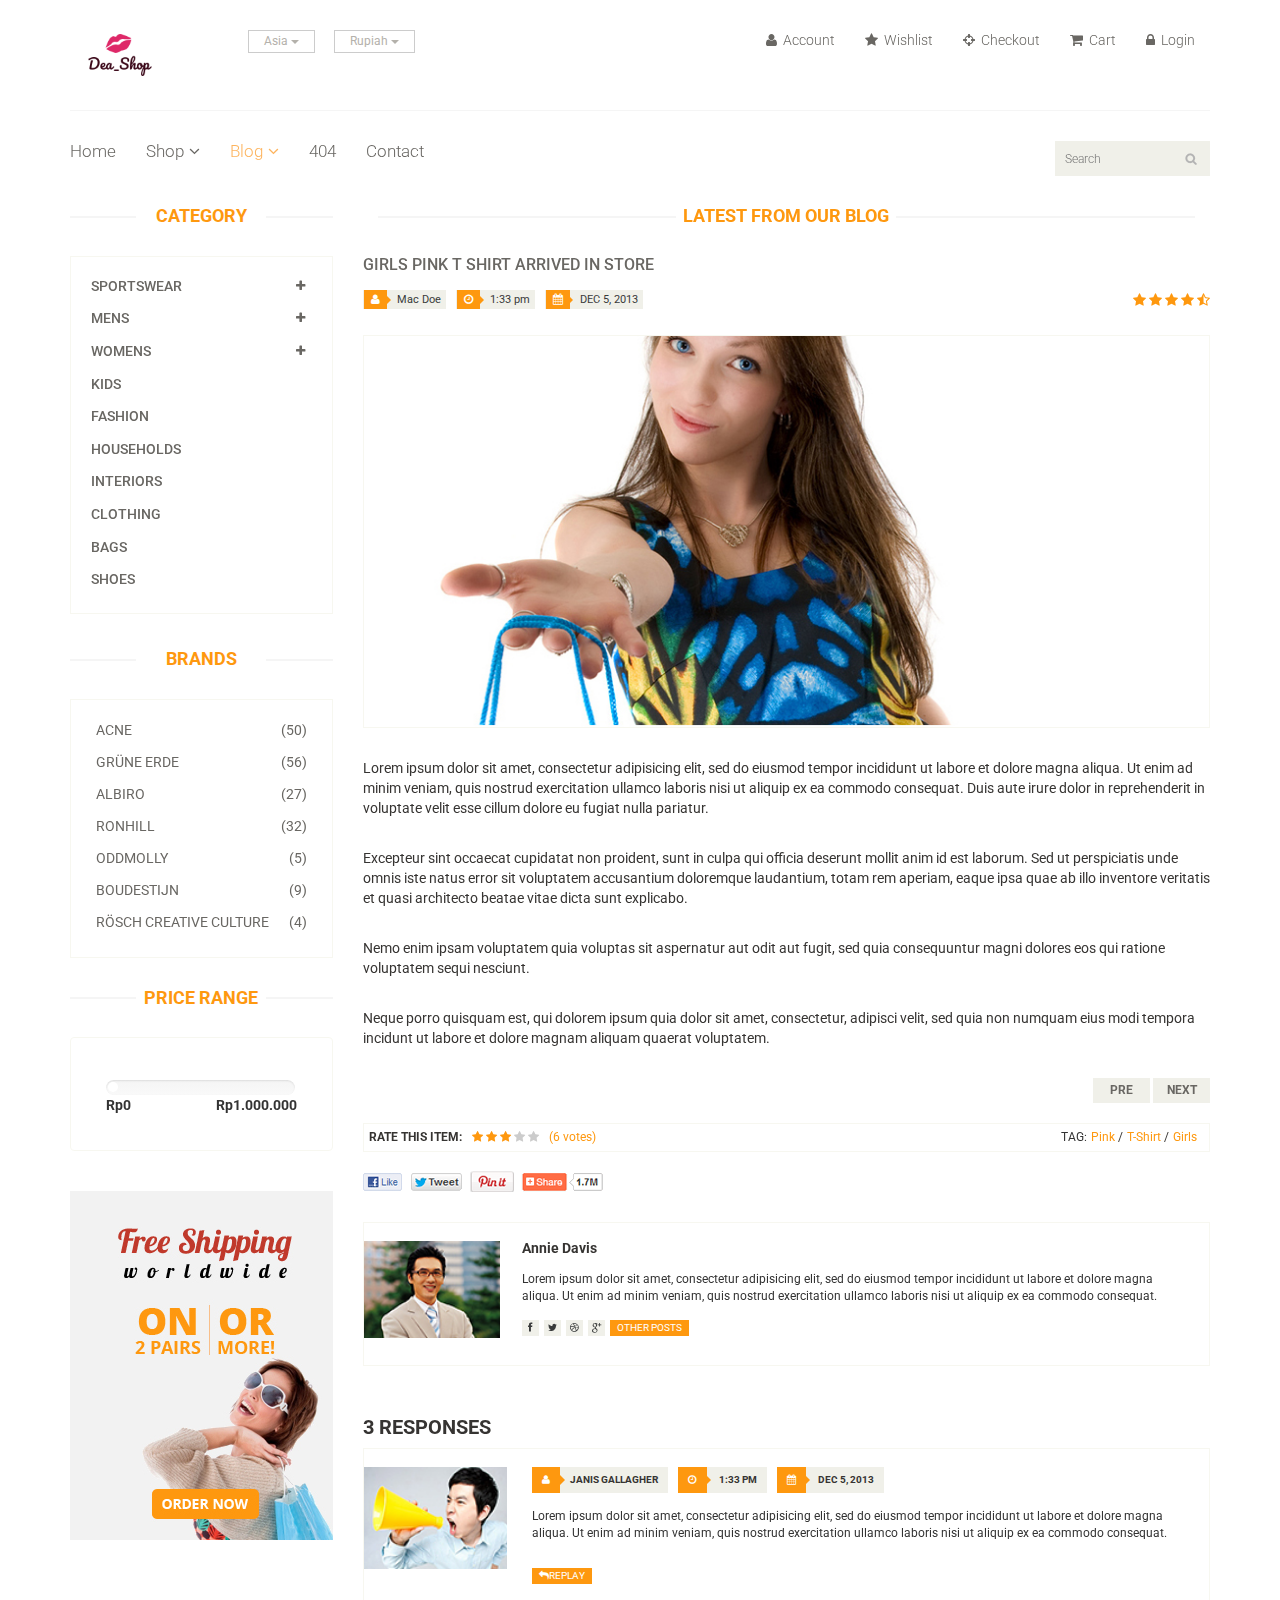
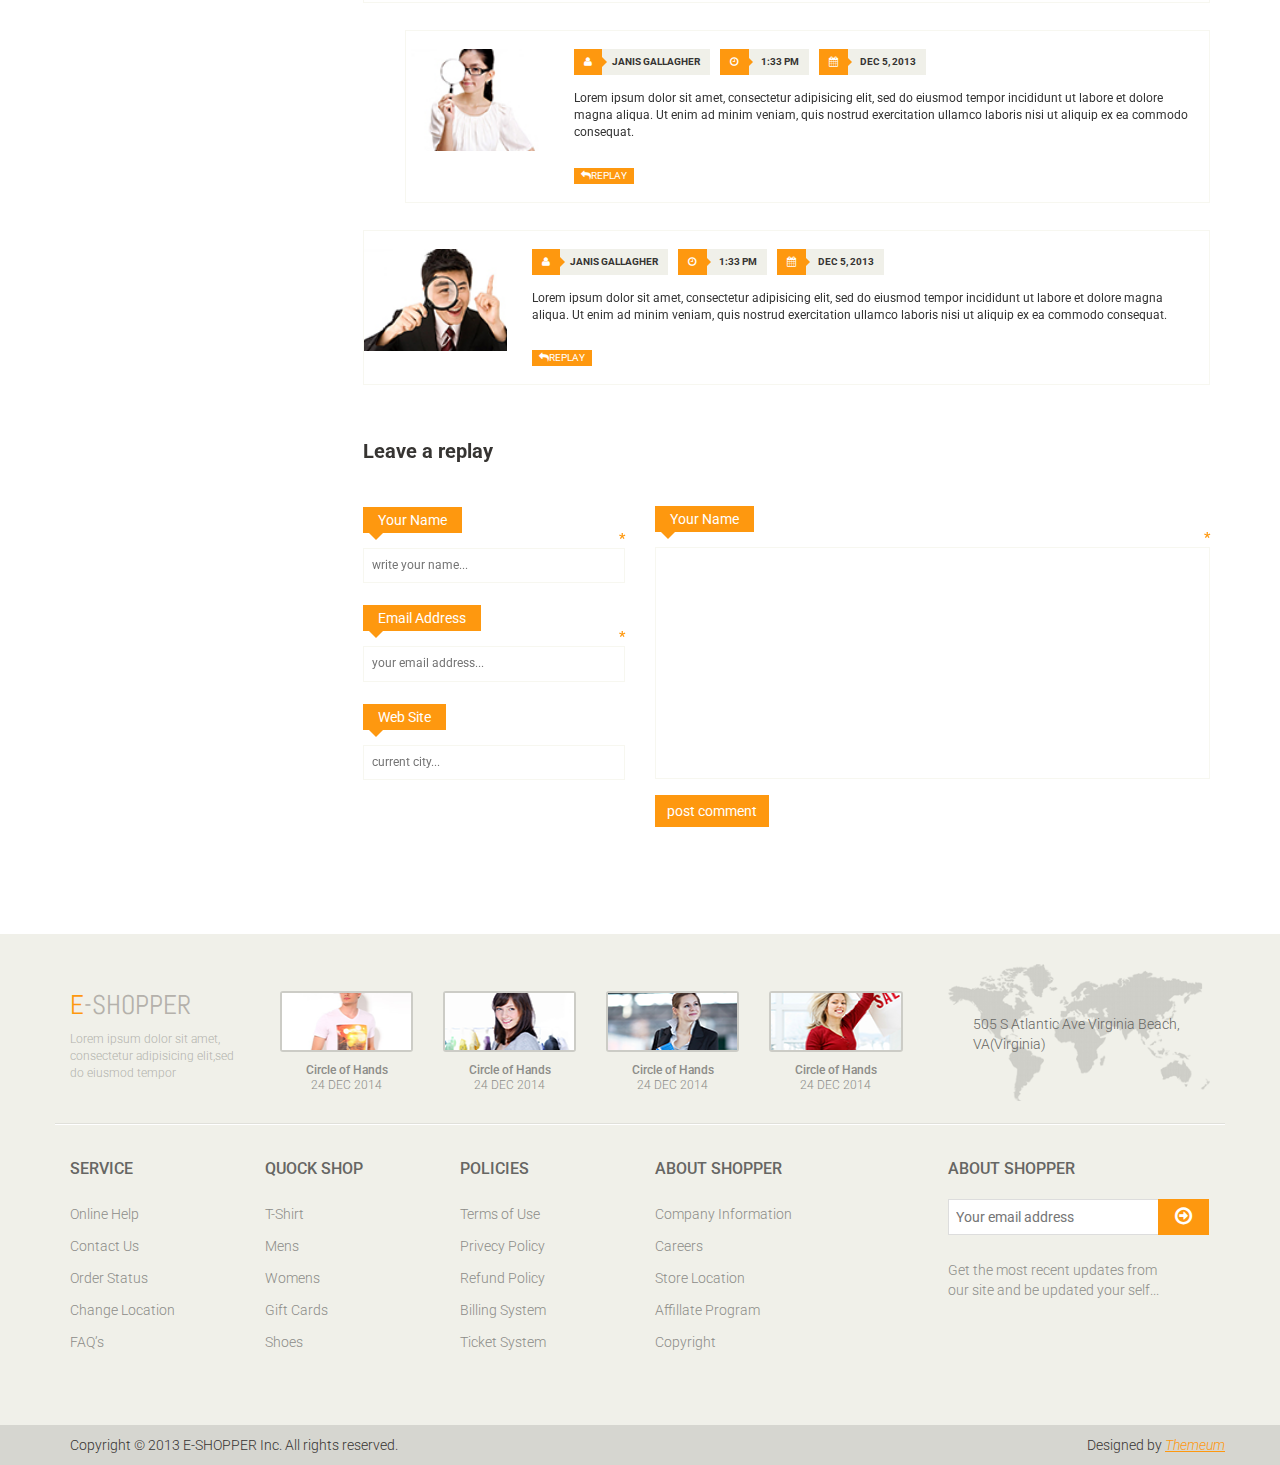
==== commit 50aa14ef: "Update blog-single.html" ====
--- a/blog-single.html
+++ b/blog-single.html
@@ -36,7 +36,7 @@
 						<div class="btn-group pull-right clearfix">
 							<div class="btn-group">
 								<button type="button" class="btn btn-default dropdown-toggle usa" data-toggle="dropdown">
-									USA
+									Asia
 									<span class="caret"></span>
 								</button>
 								<ul class="dropdown-menu">
@@ -47,12 +47,13 @@
 							
 							<div class="btn-group">
 								<button type="button" class="btn btn-default dropdown-toggle usa" data-toggle="dropdown">
-									DOLLAR
+									Rupiah
 									<span class="caret"></span>
 								</button>
 								<ul class="dropdown-menu">
 									<li><a href="">USD</a></li>
 									<li><a href="">Pound</a></li>
+									<li><a href="">Rupiah</a></li>
 								</ul>
 							</div>
 						</div>
@@ -248,8 +249,8 @@
 						<div class="price-range"><!--price-range-->
 							<h2>Price Range</h2>
 							<div class="well">
-								 <input type="text" class="span2" value="" data-slider-min="0" data-slider-max="600" data-slider-step="5" data-slider-value="[250,450]" id="sl2" ><br />
-								 <b>$ 0</b> <b class="pull-right">$ 600</b>
+								 <input type="text" class="span2" value="" data-slider-min="0" data-slider-max="1000000" data-slider-step="5" data-slider-value="[250,450]" id="sl2" ><br />
+								 <b>Rp0</b> <b class="pull-right">Rp1.000.000</b>
 							</div>
 						</div><!--/price-range-->
 						
@@ -596,4 +597,4 @@
     <script src="js/jquery.prettyPhoto.js"></script>
     <script src="js/main.js"></script>
 </body>
-</html>+</html>
